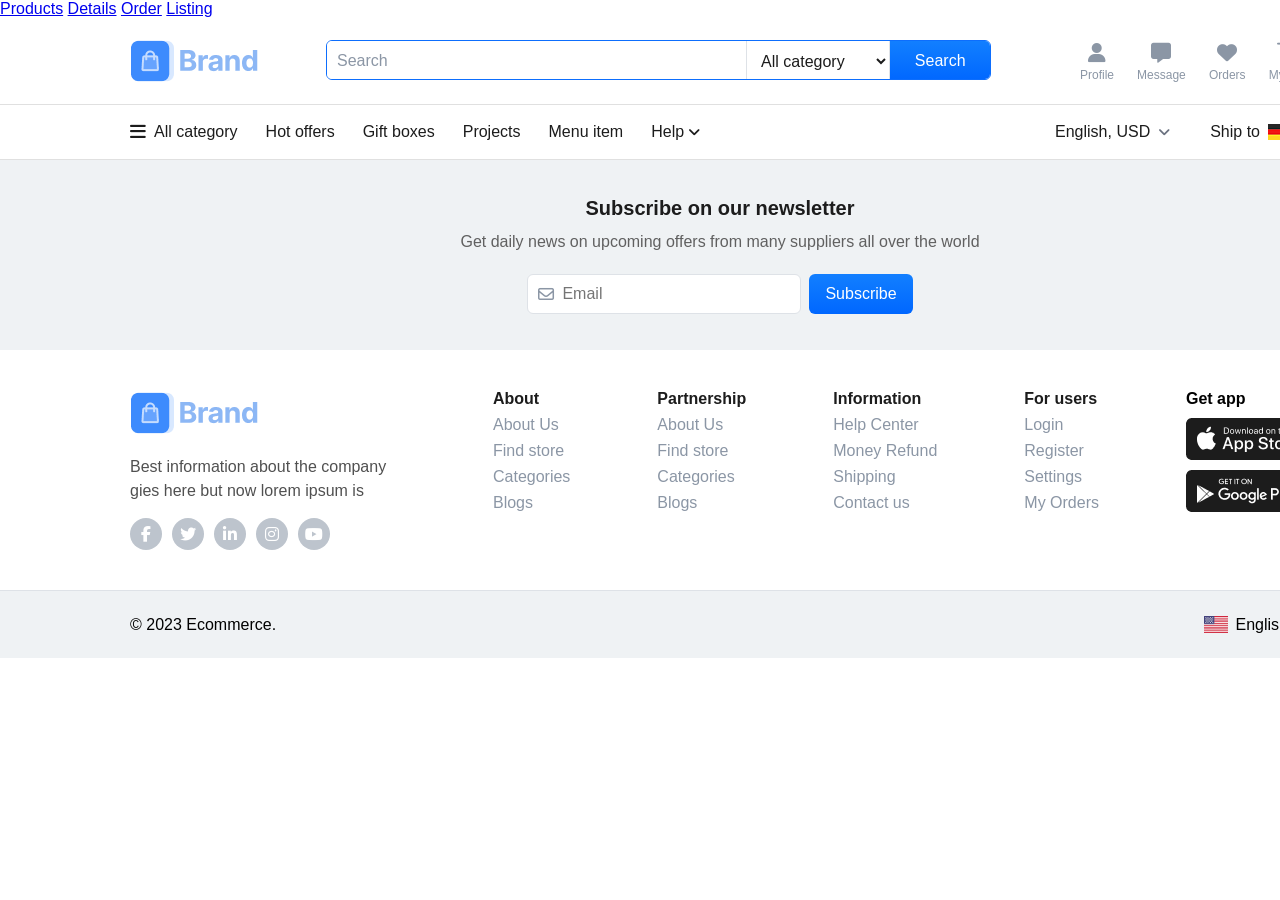
==== cart.html @ e01b4a0e "Week 1: Header and Footer" ====
<!DOCTYPE html>
<html lang="en">
<head>
    <meta charset="UTF-8">
    <meta name="viewport" content="width=device-width, initial-scale=1.0">
    <title>Alibaba Header</title>
    <link rel="stylesheet" href="./css/style.css">
    <a href="product_listing.html">Products</a>
<a href="product_detail.html">Details</a>
<a href="order_confirmation.html">Order</a>
<a href="product_listing.html">Listing</a>
    <link rel="stylesheet"
href="https://cdnjs.cloudflare.com/ajax/libs/font-awesome/6.5.1/css/all.min.css">
</head>
<body>

<header class="header">
    <div class="header-logo">
        <img src="./images/logo-colored.png"
            alt="Brand logo"
            class="brand-image">
    </div>

           
    <div class="search-form">

    <input
        type="text"
        class="search-input"
        placeholder="Search">

    <select class="category-select">
        <option>All category</option>
    </select>

    <button class="search-btn">
        Search
    </button>

</div>
<div class="actions-bar">

    <div class="action-item">
        <i class="fa-solid fa-user"></i>
        <span>Profile</span>
    </div>

    <div class="action-item">
        <i class="fa-solid fa-message"></i>
        <span>Message</span>
    </div>

    <div class="action-item">
        <i class="fa-solid fa-heart"></i>
        <span>Orders</span>
    </div>

    <div class="action-item">
        <i class="fa-solid fa-cart-shopping"></i>
        <span>My cart</span>
    </div>
    </div> 
    

</header>



<nav class="navbar">

    <div class="nav-left">

        <div class="menu-category">
            <i class="fa-solid fa-bars"></i>
            <span>All category</span>
        </div>

        <a href="#">Hot offers</a>
        <a href="#">Gift boxes</a>
        <a href="#">Projects</a>
        <a href="#">Menu item</a>

        <div class="help-dropdown">
            <span>Help</span>
            <i class="fa-solid fa-angle-down"></i>
        </div>

    </div>

    <div class="nav-right">

        <div class="language-dropdown">
            <span>English, USD</span>
            <i class="fa-solid fa-angle-down"></i>
        </div>

        <div class="ship-dropdown">
            <span>Ship to</span>

            <img
                src="./images/germany-flag.png"
                alt="Germany">

            <i class="fa-solid fa-angle-down"></i>
        </div>

    </div>

</nav>

<section class="newsletter">

    <div class="newsletter-content">

        <h2>Subscribe on our newsletter</h2>

        <p>
            Get daily news on upcoming offers from many suppliers all over the world
        </p>

        <div class="newsletter-form">

            <div class="email-box">
                <i class="fa-regular fa-envelope"></i>

                <input
                    type="email"
                    placeholder="Email">
            </div>

            <button class="subscribe-btn">
                Subscribe
            </button>

        </div>

    </div>

</section>
<footer class="footer">
    <div class="footer-content">
    <div class="footer-brand">
        <div class="brand-logo">
        <img src="./images/logo-colored.png"
            alt="Brand logo">
            </div>
            <p>Best information about the company gies here but now lorem ipsum is</p>
            <div class="social-icons">
                <i class="fa-brands fa-facebook-f"></i>
                <i class="fa-brands fa-twitter"></i>
                <i class="fa-brands fa-linkedin-in"></i>
                <i class="fa-brands fa-instagram"></i>
                <i class="fa-brands fa-youtube"></i>
            </div>
            </div>
            <div class="footer-column">
                <h4>About</h4>
            <a href="#">About Us</a>
            <a href="#">Find store</a>
            <a href="#">Categories</a>
            <a href="#">Blogs</a>
            </div>
            <div class="footer-column">
            <h4>Partnership</h4>
            <a href="#">About Us</a>
            <a href="#">Find store</a>
            <a href="#">Categories</a>
            <a href="#">Blogs</a>
        </div>
         <div class="footer-column">
            <h4>Information</h4>
            <a href="#">Help Center</a>
            <a href="#">Money Refund</a>
            <a href="#">Shipping</a>
            <a href="#">Contact us</a>
        </div>
        <div class="footer-column">
            <h4>For users</h4>
            <a href="#">Login</a>
            <a href="#">Register</a>
            <a href="#">Settings</a>
            <a href="#">My Orders</a>
        </div>
        <div class="footer-app">
            <h4>Get app</h4>
            <img src="./images/AppStore.png" alt="App Store">
            <img src="./images/GooglePlay.png" alt="Google Play">
            </div>
            </div>
            <div class="footer-bottom">
        <p>© 2023 Ecommerce.</p>
        <div class="language">
            <img src="./images/USAflag.png" alt="USA flag">
            <span>English</span>
            <i class="fa-solid fa-angle-up"></i>

        </div>

    </div>
</footer>
</body>
</html>
---- css/style.css ----
*{
    margin:0;
    padding:0;
    box-sizing:border-box;
}

body{
    font-family: Arial, sans-serif;
}

/* Header */
.header{
    width:1440px;
    height:86px;
    position:relative;
    background:#fff;
}

/* Brand Logo Container */
.header-logo{
    width:150px;
    height:46px;
    position:absolute;
    top:20px;
    left:130px;
    display:flex;
    align-items:center;
}

/* Logo Symbol */
.logo-symbol{
    width:44px;
    height:44px;
    position:relative;
    opacity:0.8;
}

/* Main Blue Rectangle */
.rectangle-main{
    width:38.26px;
    height:40.17px;
    background:#0D6EFD;
    border-radius:8px;
    position:absolute;
    top:1.91px;
    left:0.96px;

    display:flex;
    justify-content:center;
    align-items:center;
}

/* Overlay Rectangle */
.rectangle-shadow{
    width:36.35px;
    height:40.17px;
    background:rgba(13,110,253,0.2);
    border-radius:8px;
    position:absolute;
    top:1.91px;
    left:7.65px;
}

/* Bag Icon */
.bag-icon{
    width:17.45px;
    height:20.64px;
    opacity:0.7;
}

/* Brand Text */
.brand-text{
    margin-left:6px;

    width:77px;
    height:21px;

    font-size:28px;
    font-weight:600;
    color:#8CB7F5;
    line-height:21px;
}
/* Search Form */

.search-form{
    position:absolute;
    top:22px;
    left:326px;

    width:665px;
    height:40px;

    border:1px solid #0D6EFD;
    border-radius:6px;

    display:flex;
    overflow:hidden;
}

/* Left Input */

.search-input{
    width:421px;
    height:40px;

    border:none;
    outline:none;

    padding-left:10px;

    font-family:Inter,sans-serif;
    font-size:16px;
    font-weight:400;

    color:#1C1C1C;
}

.search-input::placeholder{
    color:#8B96A5;
}

/* Middle Dropdown */

.category-select{
    width:145px;
    height:40px;

    border:none;
    border-left:1px solid #DEE2E7;
    border-right:1px solid #DEE2E7;

    padding-left:10px;

    font-family:Inter,sans-serif;
    font-size:16px;
    font-weight:400;

    color:#1C1C1C;

    background:#ffffff;
    cursor:pointer;
}

/* Search Button */

.search-btn{
    width:100px;
    height:40px;

    border:none;
    cursor:pointer;

    background:linear-gradient(
        180deg,
        #127FFF 0%,
        #0067FF 100%
    );

    color:#ffffff;

    font-family:Inter,sans-serif;
    font-size:16px;
    font-weight:500;
}
.actions-bar{
    position:absolute;
    top:25px;
    left:1080px;

    width:228px;
    height:41px;

    display:flex;
    justify-content:space-between;
}

.action-item{
    display:flex;
    flex-direction:column;
    align-items:center;

    color:#8B96A5;
    cursor:pointer;
}

.action-item i{
    font-size:20px;
    margin-bottom:6px;
}

.action-item span{
    font-family:Inter,sans-serif;
    font-size:12px;
    font-weight:400;
    line-height:100%;
    color:#8B96A5;
}   
/* ==========================
        SECOND HEADER
========================== */

.navbar{
    width:1440px;
    height:56px;

    background:#FFFFFF;

    display:flex;
    justify-content:space-between;
    align-items:center;

    padding:0 130px;

    border-top:1px solid #E0E0E0;
    border-bottom:1px solid #E0E0E0;
}

/* LEFT SIDE */

.nav-left{
    width:620px;
    height:24px;

    display:flex;
    align-items:center;
    gap:28px;
}

.menu-category{
    display:flex;
    align-items:center;
    gap:8px;
}

.menu-category i{
    font-size:18px;
    color:#1C1C1C;
}

.nav-left a,
.menu-category span,
.help-dropdown span{
    text-decoration:none;

    font-family:Inter,sans-serif;
    font-size:16px;
    font-weight:500;
    line-height:22px;

    color:#1C1C1C;
}

.help-dropdown{
    display:flex;
    align-items:center;
    gap:4px;
}

.help-dropdown i{
    font-size:14px;
    color:#1C1C1C;
}

/* RIGHT SIDE */

.nav-right{
    display:flex;
    align-items:center;
    gap:40px;
}

.language-dropdown,
.ship-dropdown{
    display:flex;
    align-items:center;
    gap:8px;
}
.ship-dropdown img{
    width:22px;
    height:16px;
    object-fit:cover;
}

.language-dropdown span,
.ship-dropdown span{
    font-family:Inter,sans-serif;
    font-size:16px;
    font-weight:500;
    line-height:22px;

    color:#1C1C1C;
}

.language-dropdown i,
.ship-dropdown i{
    font-size:14px;
    color:#6B7280;
}

.ship-dropdown img{
    width:22px;
    height:16px;
    object-fit:cover;
}
/*footer*/
/* =====================
    NEWSLETTER
===================== */

.newsletter{
    width:1440px;
    height:190px;

    background:#EFF2F4;

    display:flex;
    justify-content:center;
    align-items:center;
}

.newsletter-content{
    width:617px;
    text-align:center;
}

.newsletter-content h2{
    font-size:20px;
    font-weight:600;
    color:#1C1C1C;

    margin-bottom:10px;
}

.newsletter-content p{
    font-size:16px;
    line-height:24px;
    color:#606060;

    margin-bottom:20px;
}

.newsletter-form{
    display:flex;
    justify-content:center;
    gap:8px;
}

.email-box{
    width:274px;
    height:40px;

    background:#fff;

    border:1px solid #DEE2E7;
    border-radius:6px;

    display:flex;
    align-items:center;

    padding:0 10px;
}

.email-box i{
    color:#8B96A5;
    margin-right:8px;
}

.email-box input{
    border:none;
    outline:none;

    width:100%;

    font-size:16px;
}

.subscribe-btn{
    height:40px;

    padding:0 16px;

    border:none;
    border-radius:6px;

    cursor:pointer;

    color:#fff;
    font-size:16px;

    background:linear-gradient(
        180deg,
        #127FFF 0%,
        #0067FF 100%
    );
}
.footer{
    width:1440px;
    background:#fff;
}

.footer-content{
    display:flex;
    justify-content:space-between;

    padding:40px 130px;
}

/* Brand Column */

.footer-brand{
    width:276px;
}

.footer-brand p{
    margin-top:15px;

    font-size:16px;
    line-height:24px;

    color:#505050;
}

.social-icons{
    margin-top:15px;

    display:flex;
    gap:10px;
}

.social-icons i{
    width:32px;
    height:32px;

    border-radius:50%;

    background:#BDC4CD;
    color:white;

    display:flex;
    justify-content:center;
    align-items:center;
}

/* Columns */

.footer-column{
    display:flex;
    flex-direction:column;
    gap:8px;
}

.footer-column h4{
    font-size:16px;
    font-weight:600;
    color:#1C1C1C;
}

.footer-column a{
    text-decoration:none;
    color:#8B96A5;
    font-size:16px;
}

/* App */

.footer-app{
    display:flex;
    flex-direction:column;
    gap:10px;
}

.footer-app img{
    width:124px;
}

/* Bottom */

.footer-bottom{
    height:68px;

    border-top:1px solid #DEE2E7;

    display:flex;
    justify-content:space-between;
    align-items:center;

    padding:0 130px;

    background:#EFF2F4;
}

.language{
    display:flex;
    align-items:center;
    gap:8px;
}

.language img{
    width:24px;
    height:17px;
}
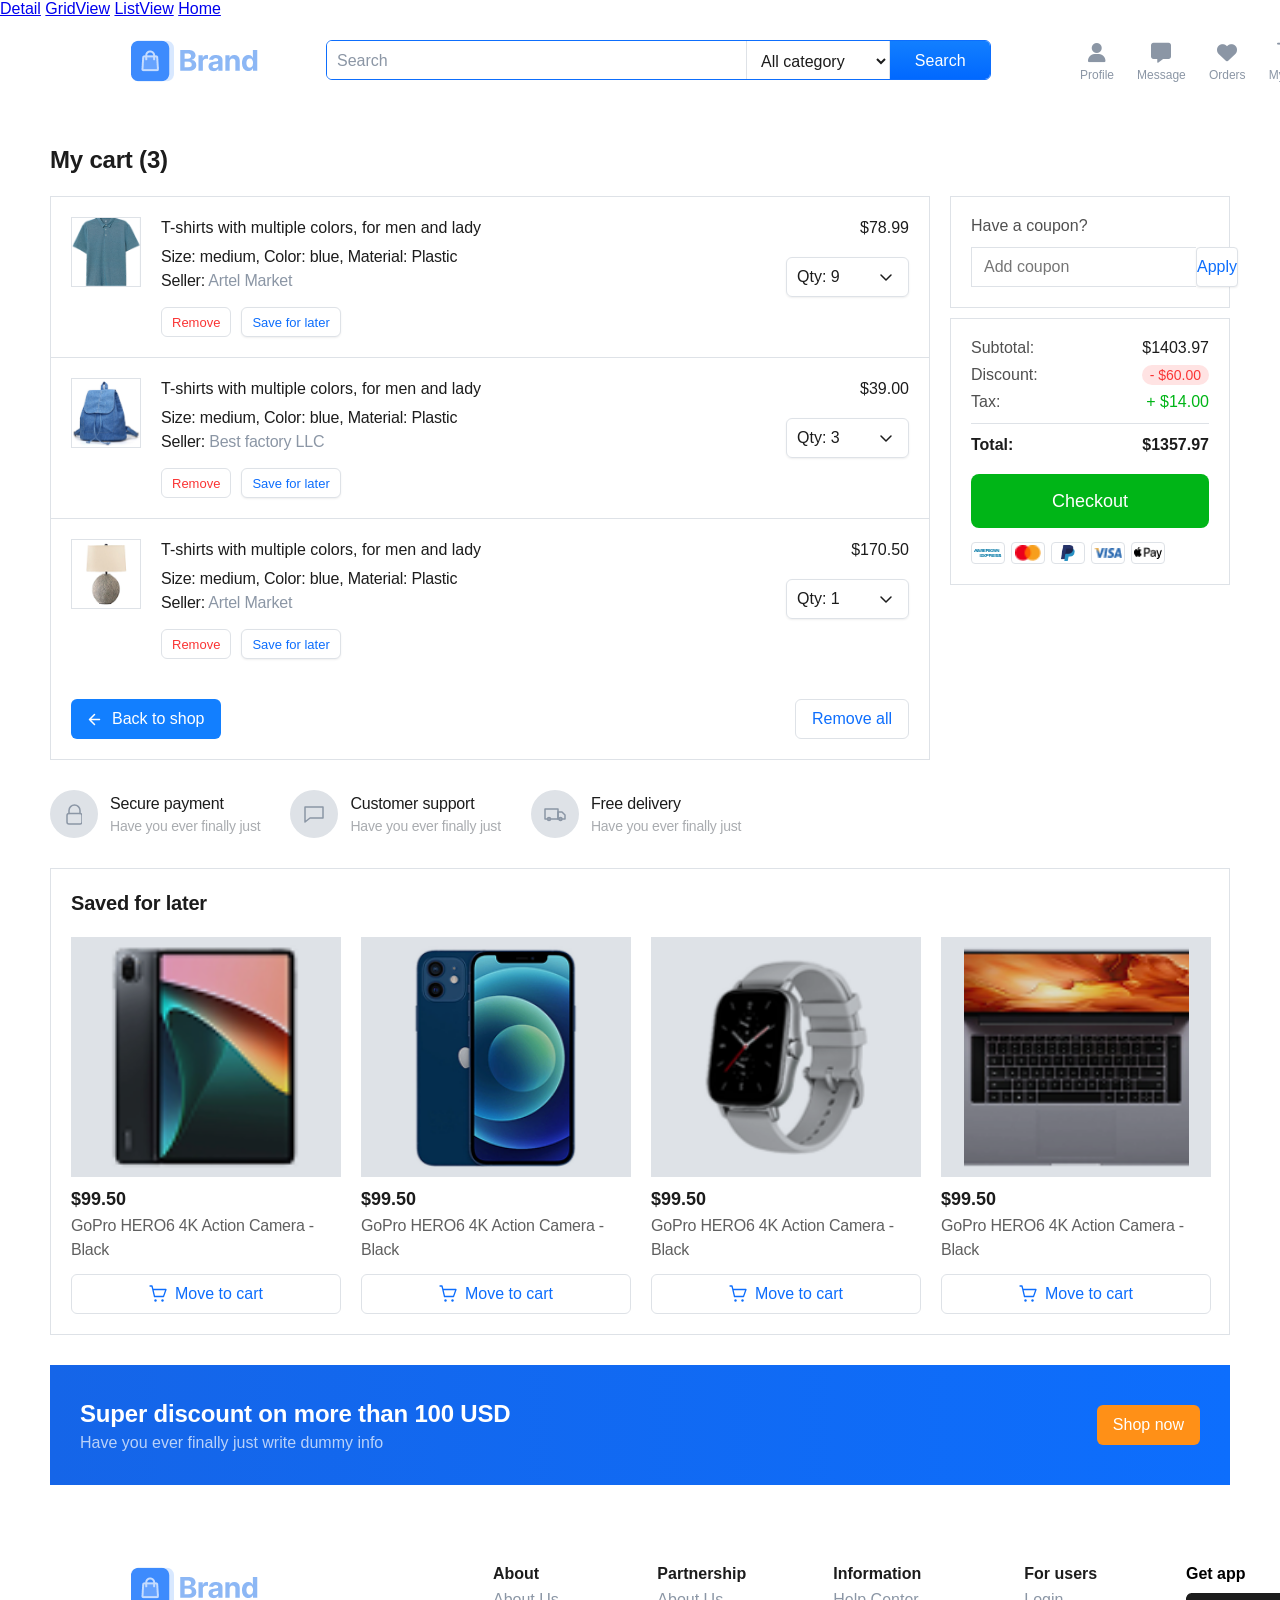
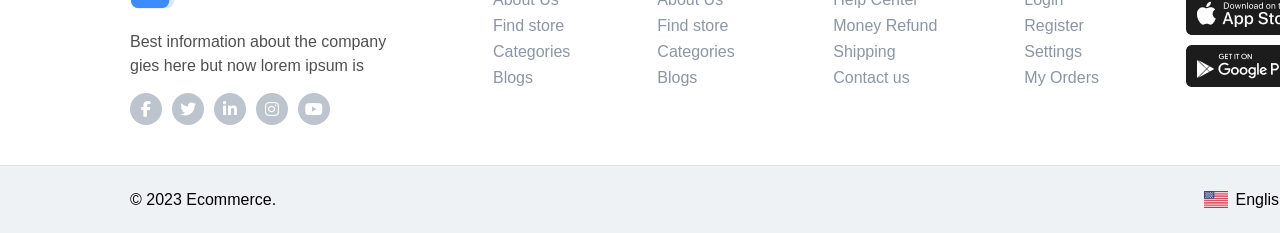
==== commit 466c843d: "Added new stuff" ====
--- a/cart.html
+++ b/cart.html
@@ -5,10 +5,10 @@
     <meta name="viewport" content="width=device-width, initial-scale=1.0">
     <title>Alibaba Header</title>
     <link rel="stylesheet" href="./css/style.css">
-    <a href="product_listing.html">Products</a>
-<a href="product_detail.html">Details</a>
-<a href="order_confirmation.html">Order</a>
-<a href="product_listing.html">Listing</a>
+    <a href="product_detail.html">Detail</a>
+<a href="product_grid_view.html">GridView</a>
+<a href="product_list_view.html">ListView</a>
+<a href="index.html">Home</a>
     <link rel="stylesheet"
 href="https://cdnjs.cloudflare.com/ajax/libs/font-awesome/6.5.1/css/all.min.css">
 </head>
@@ -65,78 +65,272 @@
 </header>
 
 
-
-<nav class="navbar">
-
-    <div class="nav-left">
-
-        <div class="menu-category">
-            <i class="fa-solid fa-bars"></i>
-            <span>All category</span>
-        </div>
-
-        <a href="#">Hot offers</a>
-        <a href="#">Gift boxes</a>
-        <a href="#">Projects</a>
-        <a href="#">Menu item</a>
-
-        <div class="help-dropdown">
-            <span>Help</span>
-            <i class="fa-solid fa-angle-down"></i>
-        </div>
-
-    </div>
-
-    <div class="nav-right">
-
-        <div class="language-dropdown">
-            <span>English, USD</span>
-            <i class="fa-solid fa-angle-down"></i>
-        </div>
-
-        <div class="ship-dropdown">
-            <span>Ship to</span>
-
-            <img
-                src="./images/germany-flag.png"
-                alt="Germany">
-
-            <i class="fa-solid fa-angle-down"></i>
-        </div>
-
-    </div>
-
-</nav>
-
-<section class="newsletter">
-
-    <div class="newsletter-content">
-
-        <h2>Subscribe on our newsletter</h2>
-
-        <p>
-            Get daily news on upcoming offers from many suppliers all over the world
-        </p>
-
-        <div class="newsletter-form">
-
-            <div class="email-box">
-                <i class="fa-regular fa-envelope"></i>
-
-                <input
-                    type="email"
-                    placeholder="Email">
-            </div>
-
-            <button class="subscribe-btn">
-                Subscribe
-            </button>
-
-        </div>
-
-    </div>
-
-</section>
+<div class="page-wrapper">
+
+    <h1 class="cart-title">My cart (3)</h1>
+
+    <div class="cart-content">
+
+      <div class="cart-box">
+
+        <div class="cart-item">
+          <div class="item-image">
+            <img src="./images/shirt.png" 
+            alt="T-shirt">
+          </div>
+          <div class="item-details">
+            <p class="item-title">T-shirts with multiple colors, for men and lady</p>
+            <p class="item-info">Size: medium, Color: blue,  Material: Plastic<br>Seller: <span>Artel Market</span></p>
+            <div class="item-actions">
+              <button class="btn-remove">Remove</button>
+              <button class="btn-save">Save for later</button>
+            </div>
+          </div>
+          <div class="item-right">
+            <p class="item-price">$78.99</p>
+            <div class="qty-box">
+              <span>Qty: 9</span>
+              <svg class="qty-arrow" width="24" height="24" viewBox="0 0 24 24" fill="none" xmlns="http://www.w3.org/2000/svg">
+                <path d="M7 10L12 15L17 10" stroke="#1C1C1C" stroke-width="1.5" stroke-linecap="round" stroke-linejoin="round"/>
+              </svg>
+            </div>
+          </div>
+        </div>
+
+        <div class="cart-item">
+          <div class="item-image">
+            <img src="./images/bagpack.png"
+             alt="Backpack">
+          </div>
+          <div class="item-details">
+            <p class="item-title">T-shirts with multiple colors, for men and lady</p>
+            <p class="item-info">Size: medium, Color: blue,  Material: Plastic<br>Seller: <span>Best factory LLC</span></p>
+            <div class="item-actions">
+              <button class="btn-remove">Remove</button>
+              <button class="btn-save">Save for later</button>
+            </div>
+          </div>
+          <div class="item-right">
+            <p class="item-price">$39.00</p>
+            <div class="qty-box">
+              <span>Qty: 3</span>
+              <svg class="qty-arrow" width="24" height="24" viewBox="0 0 24 24" fill="none" xmlns="http://www.w3.org/2000/svg">
+                <path d="M7 10L12 15L17 10" stroke="#1C1C1C" stroke-width="1.5" stroke-linecap="round" stroke-linejoin="round"/>
+              </svg>
+            </div>
+          </div>
+        </div>
+
+        <div class="cart-item no-border">
+          <div class="item-image">
+            <img src="./images/lamp.png" 
+            alt="Watch">
+          </div>
+          <div class="item-details">
+            <p class="item-title">T-shirts with multiple colors, for men and lady</p>
+            <p class="item-info">Size: medium, Color: blue,  Material: Plastic<br>Seller: <span>Artel Market</span></p>
+            <div class="item-actions">
+              <button class="btn-remove">Remove</button>
+              <button class="btn-save">Save for later</button>
+            </div>
+          </div>
+          <div class="item-right">
+            <p class="item-price">$170.50</p>
+            <div class="qty-box">
+              <span>Qty: 1</span>
+              <svg class="qty-arrow" width="24" height="24" viewBox="0 0 24 24" fill="none" xmlns="http://www.w3.org/2000/svg">
+                <path d="M7 10L12 15L17 10" stroke="#1C1C1C" stroke-width="1.5" stroke-linecap="round" stroke-linejoin="round"/>
+              </svg>
+            </div>
+          </div>
+        </div>
+
+        <div class="cart-box-footer">
+          <button class="btn-back">
+            <svg width="15" height="15" viewBox="0 0 15 15" fill="none" xmlns="http://www.w3.org/2000/svg">
+              <path d="M12.5 7.5H2.5M2.5 7.5L7.5 12.5M2.5 7.5L7.5 2.5" stroke="white" stroke-width="1.5" stroke-linecap="round" stroke-linejoin="round"/>
+            </svg>
+            Back to shop
+          </button>
+          <button class="btn-remove-all">Remove all</button>
+        </div>
+
+      </div>
+
+      <div class="cart-sidebar">
+
+        <div class="coupon-box">
+          <p class="coupon-label">Have a coupon?</p>
+          <div class="coupon-input-group">
+            <input type="text" class="coupon-input" placeholder="Add coupon">
+            <button class="btn-apply">Apply</button>
+          </div>
+        </div>
+
+        <div class="summary-box">
+          <div class="summary-row">
+            <span class="summary-label">Subtotal:</span>
+            <span class="summary-value">$1403.97</span>
+          </div>
+          <div class="summary-row">
+            <span class="summary-label">Discount:</span>
+            <span class="summary-value discount">- $60.00</span>
+          </div>
+          <div class="summary-row">
+            <span class="summary-label">Tax:</span>
+            <span class="summary-value tax">+ $14.00</span>
+          </div>
+
+          <div class="summary-divider"></div>
+
+          <div class="summary-row total-row">
+            <span class="summary-label-total">Total:</span>
+            <span class="summary-value-total">$1357.97</span>
+          </div>
+
+          <button class="btn-checkout">Checkout</button>
+
+          <div class="payment-icons">
+            <img src="./images/americanexpress.png" alt="American Express" class="pay-icon-img">
+            <img src="./images/redyellowlogo.png" alt="Mastercard" class="pay-icon-img">
+            <img src="./images/Plogo.png" alt="PayPal" class="pay-icon-img">
+            <img src="./images/visalogo.png" alt="Visa" class="pay-icon-img">
+            <img src="./images/applepay.png" alt="Apple Pay" class="pay-icon-img">
+          </div>
+        </div>
+
+      </div>
+
+    </div>
+
+    <div class="trust-badges">
+      <div class="badge">
+        <div class="badge-icon">
+          <svg width="16" height="21" viewBox="0 0 16 21" fill="none" xmlns="http://www.w3.org/2000/svg">
+            <path d="M3 9.5V6.5C3 3.46 5.46 1 8.5 1C11.54 1 14 3.46 14 6.5V9.5" stroke="#8B96A5" stroke-width="1.5" stroke-linecap="round"/>
+            <rect x="1" y="9.5" width="15" height="10.5" rx="2" stroke="#8B96A5" stroke-width="1.5"/>
+          </svg>
+        </div>
+        <div class="badge-text">
+          <p class="badge-title">Secure payment</p>
+          <p class="badge-sub">Have you ever finally just</p>
+        </div>
+      </div>
+      <div class="badge">
+        <div class="badge-icon">
+          <svg width="20" height="18" viewBox="0 0 20 18" fill="none" xmlns="http://www.w3.org/2000/svg">
+            <path d="M1 2H19V13H6L1 17V2Z" stroke="#8B96A5" stroke-width="1.5" stroke-linejoin="round"/>
+          </svg>
+        </div>
+        <div class="badge-text">
+          <p class="badge-title">Customer support</p>
+          <p class="badge-sub">Have you ever finally just</p>
+        </div>
+      </div>
+      <div class="badge">
+        <div class="badge-icon">
+          <svg width="22" height="16" viewBox="0 0 22 16" fill="none" xmlns="http://www.w3.org/2000/svg">
+            <path d="M1 3H14V13H1V3Z" stroke="#8B96A5" stroke-width="1.5" stroke-linejoin="round"/>
+            <path d="M14 6H18L21 9V13H14V6Z" stroke="#8B96A5" stroke-width="1.5" stroke-linejoin="round"/>
+            <circle cx="5" cy="13" r="1.5" stroke="#8B96A5" stroke-width="1.5"/>
+            <circle cx="16.5" cy="13" r="1.5" stroke="#8B96A5" stroke-width="1.5"/>
+          </svg>
+        </div>
+        <div class="badge-text">
+          <p class="badge-title">Free delivery</p>
+          <p class="badge-sub">Have you ever finally just</p>
+        </div>
+      </div>
+    </div>
+
+    <div class="saved-box">
+      <h2 class="saved-title">Saved for later</h2>
+      <div class="saved-grid">
+
+        <div class="saved-item">
+          <div class="saved-img">
+            <img src="./images/smartphone.png" alt="Tablet">
+          </div>
+          <p class="saved-price">$99.50</p>
+          <p class="saved-name">GoPro HERO6 4K Action Camera - Black</p>
+          <button class="btn-move">
+            <svg width="18" height="18" viewBox="0 0 18 18" fill="none" xmlns="http://www.w3.org/2000/svg">
+              <path d="M1 1H3L5.5 11.5H14.5L17 4.5H4" stroke="#0D6EFD" stroke-width="1.3" stroke-linecap="round" stroke-linejoin="round"/>
+              <circle cx="6.5" cy="15.5" r="1.2" fill="#0D6EFD"/>
+              <circle cx="13.5" cy="15.5" r="1.2" fill="#0D6EFD"/>
+            </svg>
+            Move to cart
+          </button>
+        </div>
+
+        <div class="saved-item">
+          <div class="saved-img">
+            <img src="./images/bluephone.png" alt="Phone">
+          </div>
+          <p class="saved-price">$99.50</p>
+          <p class="saved-name">GoPro HERO6 4K Action Camera - Black</p>
+          <button class="btn-move">
+            <svg width="18" height="18" viewBox="0 0 18 18" fill="none" xmlns="http://www.w3.org/2000/svg">
+              <path d="M1 1H3L5.5 11.5H14.5L17 4.5H4" stroke="#0D6EFD" stroke-width="1.3" stroke-linecap="round" stroke-linejoin="round"/>
+              <circle cx="6.5" cy="15.5" r="1.2" fill="#0D6EFD"/>
+              <circle cx="13.5" cy="15.5" r="1.2" fill="#0D6EFD"/>
+            </svg>
+            Move to cart
+          </button>
+        </div>
+
+        <div class="saved-item">
+          <div class="saved-img">
+            <img src="./images/smartwatch.png" alt="Watch">
+          </div>
+          <p class="saved-price">$99.50</p>
+          <p class="saved-name">GoPro HERO6 4K Action Camera - Black</p>
+          <button class="btn-move">
+            <svg width="18" height="18" viewBox="0 0 18 18" fill="none" xmlns="http://www.w3.org/2000/svg">
+              <path d="M1 1H3L5.5 11.5H14.5L17 4.5H4" stroke="#0D6EFD" stroke-width="1.3" stroke-linecap="round" stroke-linejoin="round"/>
+              <circle cx="6.5" cy="15.5" r="1.2" fill="#0D6EFD"/>
+              <circle cx="13.5" cy="15.5" r="1.2" fill="#0D6EFD"/>
+            </svg>
+            Move to cart
+          </button>
+        </div>
+
+        <div class="saved-item">
+          <div class="saved-img">
+            <img src="./images/laptop.png" alt="Laptop">
+          </div>
+          <p class="saved-price">$99.50</p>
+          <p class="saved-name">GoPro HERO6 4K Action Camera - Black</p>
+          <button class="btn-move">
+            <svg width="18" height="18" viewBox="0 0 18 18" fill="none" xmlns="http://www.w3.org/2000/svg">
+              <path d="M1 1H3L5.5 11.5H14.5L17 4.5H4" stroke="#0D6EFD" stroke-width="1.3" stroke-linecap="round" stroke-linejoin="round"/>
+              <circle cx="6.5" cy="15.5" r="1.2" fill="#0D6EFD"/>
+              <circle cx="13.5" cy="15.5" r="1.2" fill="#0D6EFD"/>
+            </svg>
+            Move to cart
+          </button>
+        </div>
+
+      </div>
+    </div>
+
+  
+    <div class="promo-banner">
+      <div class="promo-text">
+        <h3>Super discount on more than 100 USD</h3>
+        <p>Have you ever finally just write dummy info</p>
+      </div>
+      <button class="btn-shopnow">Shop now</button>
+    </div>
+
+  </div>
+
+
+
+
+  
+
+
 <footer class="footer">
     <div class="footer-content">
     <div class="footer-brand">
--- a/css/style.css
+++ b/css/style.css
@@ -498,4 +498,2388 @@
 .language img{
     width:24px;
     height:17px;
+}
+.section-main{
+    display:flex;
+    gap:10px;
+    width: 1180px;
+    height: 400px;
+    opacity: 1;
+     margin: 20px auto;
+}
+.menu{
+    display:flex;
+    flex-direction: column;
+    width: 250px;
+    height: 360px;
+    opacity: 1;
+
+}
+.menu-item {
+    padding: 10px 16px;
+    font-size: 16px;
+    color: #505050;
+    cursor: pointer;
+    letter-spacing: 0px;
+}
+.active{
+    background: #E5F1FF;
+    border-radius: 6px;
+    font-weight: 500;
+}
+
+.banner {
+    width: 665px;
+    height: 360px;
+    position: relative;          
+    border-radius: 8px;
+}
+.banner{
+    width: 665px;
+    height: 360px;
+    border: 1px solid #FFFFFF;
+    position: relative;
+}
+.banner-content {
+    position: absolute;
+    top: 50%;
+    left: 40px;          
+    transform: translateY(-50%);
+    z-index: 1;           
+}
+
+.banner-content h3 {
+    font-size: 28px;
+    color: #1C1C1C;
+    font-weight: 400;
+    margin: 0;
+}
+
+.banner-content h2 {
+    font-size: 32px;
+    color: #1C1C1C;
+    font-weight: 700;
+    margin: 8px 0 16px 0;
+}
+.text{
+    position:absolute;
+    width:253px;
+    height:73px;
+    background:#1C1C1C;
+}
+.banner button{
+    width:119px;
+    height:40px;
+    border-radius:6px;
+    border:none;
+    padding:0 16px;
+    cursor:pointer;
+    box-shadow:0px 1px 2px 0px #38383814;
+}
+
+
+.right-column {
+    display: flex;
+    flex-direction: column;
+    gap: 10px;
+    width: 200px;
+}
+
+
+.user-card {
+    width: 200px;
+    height: 150px;
+    background: #E3F0FF;
+    border-radius: 6px;
+    padding: 14px 10px;
+    display: flex;
+    flex-direction: column;
+    gap: 8px;
+}
+
+
+.user-info {
+    display: flex;
+    align-items: center;
+    gap: 8px;
+}
+
+.avatar {
+     width: 44px;
+    height: 44px;
+    border-radius: 50%;
+}
+
+.user-info p {
+    font-size: 16px;
+    color: #1C1C1C;
+    line-height: 1.2;
+    margin: 0;
+}
+
+
+.btn-join {
+    width: 180px;
+    height: 30px;
+    border-radius: 6px;
+    border: none;
+    background: linear-gradient(to right, #127FFF, #0067FF);
+    color: #FFFFFF;
+    font-size: 14px;
+    cursor: pointer;
+}
+
+.btn-login {
+    width: 180px;
+    height: 30px;
+    border-radius: 6px;
+    border: 1px solid #DEE2E7;
+    background: #FFFFFF;
+    color: #0067FF;
+    font-size: 14px;
+    cursor: pointer;
+}
+
+
+.orange-card {
+    width: 200px;
+    height: 95px;
+    background: #FF7012;
+    border-radius: 6px;
+    padding: 16px;
+    display: flex;
+    align-items: center;
+}
+
+.orange-card p {
+    font-size: 16px;
+    color: #FFFFFF;
+    margin: 0;
+    line-height: 1.3;
+}
+
+.teal-card {
+    width: 200px;
+    height: 95px;
+    background: #55BDC3;
+    border-radius: 6px;
+    padding: 16px;
+    display: flex;
+    align-items: center;
+}
+
+.teal-card p {
+    font-size: 16px;
+    color: #FFFFFF;
+    margin: 0;
+    line-height: 1.3;
+}
+
+
+
+.deals-section {
+    display: flex;
+    align-items: center;
+    width: 1180px;
+    height: 240px;
+    border: 1px solid #DEE2E7;
+    border-radius: 6px;
+    margin: 20px auto;
+    padding: 20px;
+    gap: 20px;
+}
+
+.deals-left {
+    display: flex;
+    flex-direction: column;
+    gap: 12px;
+    width: 198px;
+    height: 113px;
+}
+
+.deals-title {
+    font-size: 20px;
+    font-weight: 600;
+    color: #1C1C1C;
+    margin: 0;
+}
+
+.deals-subtitle {
+    font-size: 16px;
+    color: #8B96A5;
+    margin: 0;
+    font-size: 16px;
+}
+
+.timer {
+    display: flex;
+    gap: 8px;
+}
+
+.timer-box {
+    display: flex;
+    flex-direction: column;
+    align-items: center;
+    background: #606060;
+    border-radius: 4px;
+    width: 45px;
+    height: 50px;
+    padding: 6px 10px;
+}
+
+.timer-num {
+    font-size: 16px;
+    font-weight: 700;
+    color: #FFFFFF;
+    width: 19px;
+    height: 19px;
+}
+
+.timer-label {
+    font-size: 12px;
+    font-weight: 400;
+    width: 21px;
+    height: 15px;
+    color: #FFFFFF;
+}
+
+.deals-right {
+    display: flex;
+    flex: 1;
+    justify-content: space-between;
+    align-items: center;
+}
+
+.deal-card {
+    display: flex;
+    flex-direction: column;
+    align-items: center;
+    gap: 8px;
+    width: 179px;
+    height: 235px;
+
+}
+
+.deal-card img {
+    width: 140px;
+    height: 140px;
+    object-fit: contain;
+}
+
+.product-name {
+    font-size: 16px;
+    color: #1C1C1C;
+    margin: 0;
+    text-align: center;
+}
+
+.discount {
+    background: #FFE3E3;
+    color: #EB001B;
+    font-size: 14px;
+    padding: 2px 8px;
+    border-radius: 29px;
+}
+
+
+
+
+.home-outdoor-section {
+    display: flex;
+    width: 1180px;
+    height: 257px;
+    margin: 20px auto;
+    border: 1px solid #E2E2E2;
+    border-radius: 6px;
+    overflow: hidden;
+}
+
+
+.outdoor-banner {
+    width: 280px;
+    height: 257px;
+    position: relative;
+    flex-shrink: 0;
+    background-color: #FFE8BA;
+}
+
+.outdoor-img {
+    width: 100%;
+    height: 100%;
+    object-fit: cover;
+    opacity: 0.8;
+}
+
+.outdoor-content {
+    position: absolute;
+    top: 20px;
+    left: 21px;
+    display: flex;
+    flex-direction: column;
+    gap: 16px;
+}
+
+.outdoor-title {
+    font-size: 20px;
+    font-weight: 600;
+    color: #1C1C1C;
+    letter-spacing: -0.2px;
+    line-height: 26px;
+    margin: 0;
+    width: 130px;
+}
+
+.btn-source {
+    width: 123px;
+    height: 40px;
+    border-radius: 6px;
+    border: 1px solid #DEE2E7;
+    background: #FFFFFF;
+    color: #1C1C1C;
+    font-size: 16px;
+    cursor: pointer;
+    padding: 0 16px;
+}
+
+
+.outdoor-grid {
+    display: grid;
+    grid-template-columns: repeat(4, 1fr);
+    grid-template-rows: repeat(2, 1fr);
+    flex: 1;
+}
+
+.outdoor-card {
+    display: flex;
+    align-items: center;
+    justify-content: space-between;
+    padding: 16px;
+    border-left: 1px solid #E2E2E2;
+    border-bottom: 1px solid #E2E2E2;
+}
+
+
+.outdoor-card:nth-child(n+5) {
+    border-bottom: none;
+}
+
+.outdoor-card img {
+    width: 82px;
+    height: 82px;
+    object-fit: contain;
+}
+
+.outdoor-card-name {
+    font-size: 16px;
+    color: #1C1C1C;
+    margin: 0 0 8px 0;
+}
+
+.outdoor-card-price {
+    font-size: 13px;
+    color: #8B96A5;
+    margin: 0;
+    line-height: 1.4;
+}
+
+
+.gadget-section {
+    display: flex;
+    width: 1180px;
+    height: 257px;
+    margin: 20px auto;
+    border: 1px solid #E2E2E2;
+    border-radius: 6px;
+    overflow: hidden;
+}
+
+.gadget-banner {
+    width: 280px;
+    height: 257px;
+    position: relative;
+    flex-shrink: 0;
+    background-color: #FFFFFF;
+}
+
+.gadget-img {
+    width: 100%;
+    height: 100%;
+    object-fit: cover;
+    opacity: 0.8;
+}
+
+.gadget-content {
+    position: absolute;
+    top: 20px;
+    left: 21px;
+    display: flex;
+    flex-direction: column;
+    gap: 16px;
+}
+
+.gadget-title {
+    font-size: 20px;
+    font-weight: 600;
+    color: #1C1C1C;
+    letter-spacing: -0.2px;
+    line-height: 26px;
+    margin: 0;
+    width: 130px;
+}
+
+.btn-gadget {
+    width: 123px;
+    height: 40px;
+    border-radius: 6px;
+    border: 1px solid #DEE2E7;
+    background: #FFFFFF;
+    color: #1C1C1C;
+    font-size: 16px;
+    cursor: pointer;
+    padding: 0 16px;
+}
+
+.gadget-grid {
+    display: grid;
+    grid-template-columns: repeat(4, 1fr);
+    grid-template-rows: repeat(2, 1fr);
+    flex: 1;
+}
+
+.gadget-card {
+    display: flex;
+    align-items: center;
+    justify-content: space-between;
+    padding: 16px;
+    border-left: 1px solid #E2E2E2;
+    border-bottom: 1px solid #E2E2E2;
+}
+
+.gadget-card:nth-child(n+5) {
+    border-bottom: none;
+}
+
+.gadget-card img {
+    width: 82px;
+    height: 82px;
+    object-fit: contain;
+}
+
+.gadget-card-name {
+    font-size: 16px;
+    color: #1C1C1C;
+    margin: 0 0 8px 0;
+}
+
+.gadget-card-price {
+    font-size: 13px;
+    color: #8B96A5;
+    margin: 0;
+    line-height: 1.4;
+}
+
+
+
+.inquiry-section {
+    display: flex;
+    align-items: center;
+    justify-content: space-between;
+    width: 1180px;
+    height: 420px;
+    margin: 20px auto;
+    border: 1px solid #E0E0E0;
+    border-radius: 6px;
+    overflow: hidden;
+    position: relative;
+    padding: 0 40px;
+}
+
+
+.inquiry-bg {
+    position: absolute;
+    top: 0;
+    left: 0;
+    width: 100%;
+    height: 100%;
+    object-fit: cover;
+    z-index: 0;
+}
+
+.inquiry-left {
+    position: relative;
+    z-index: 1;
+    width: 440px;
+    display: flex;
+    flex-direction: column;
+    gap: 16px;
+}
+
+.inquiry-title {
+    font-size: 32px;
+    font-weight: 600;
+    color: #FFFFFF;
+    letter-spacing: -0.2px;
+    line-height: 100%;
+    margin: 0;
+    width: 440px;
+}
+
+.inquiry-desc {
+    font-size: 16px;
+    font-weight: 400;
+    color: #FFFFFF;
+    line-height: 24px;
+    letter-spacing: -0.2px;
+    margin: 0;
+    width: 390px;
+}
+
+
+.inquiry-form {
+    position: relative;
+    z-index: 1;
+    width: 491px;
+    height: 346px;
+    background: #FFFFFF;
+    border-radius: 6px;
+    padding: 22px 20px;
+    display: flex;
+    flex-direction: column;
+    gap: 12px;
+}
+
+.form-title {
+    font-size: 20px;
+    font-weight: 600;
+    color: #1C1C1C;
+    letter-spacing: -0.2px;
+    line-height: 28px;
+    margin: 0;
+}
+
+.form-input {
+    width: 440px;
+    height: 40px;
+    border: 1px solid #E0E0E0;
+    border-radius: 6px;
+    padding: 0 10px;
+    font-size: 16px;
+    color: #1C1C1C;
+    outline: none;
+}
+
+.form-textarea {
+    width: 440px;
+    height: 73px;
+    border: 1px solid #E0E0E0;
+    border-radius: 6px;
+    padding: 10px 11px;
+    font-size: 16px;
+    color: #8B96A5;
+    outline: none;
+    resize: none;
+    font-family: Inter, sans-serif;
+}
+
+.form-bottom {
+    display: flex;
+    gap: 12px;
+}
+
+.form-quantity {
+    width: 206px;
+    height: 40px;
+    border: 1px solid #E0E0E0;
+    border-radius: 6px;
+    padding: 0 10px;
+    font-size: 16px;
+    color: #1C1C1C;
+    outline: none;
+}
+
+.form-select {
+    width: 111px;
+    height: 40px;
+    border: 1px solid #E0E0E0;
+    border-radius: 6px;
+    padding: 0 10px;
+    font-size: 16px;
+    color: #1C1C1C;
+    outline: none;
+    cursor: pointer;
+    appearance: auto;
+}
+
+.btn-inquiry {
+    width: 128px;
+    height: 40px;
+    border-radius: 6px;
+    border: none;
+    background: linear-gradient(to right, #127FFF, #0067FF);
+    color: #FFFFFF;
+    font-size: 16px;
+    cursor: pointer;
+    padding: 0 16px;
+}
+
+
+
+.recommend-section {
+    width: 1180px;
+    height: 696px;
+    margin: 20px auto;
+}
+
+.recommend-title {
+    font-size: 24px;
+    font-weight: 600;
+    color: #1C1C1C;
+    margin: 0 0 16px 0;
+}
+
+.recommend-grid {
+    display: grid;
+    grid-template-columns: repeat(5, 220px);
+    grid-template-rows: repeat(2, 310px);
+    gap: 16px;
+}
+
+
+.recommend-card {
+    width: 220px;
+    height: 310px;
+    border: 1px solid #E0E0E0;
+    border-radius: 6px;
+    padding: 10px;
+    box-sizing: border-box;
+    display: flex;
+    flex-direction: column;
+}
+
+.recommend-card img {
+    width: 200px;
+    height: 200px;
+    object-fit: contain;
+    background: #FFFFFF;
+}
+
+.recommend-price {
+    font-size: 16px;
+    font-weight: 500;
+    color: #1C1C1C;
+    margin: 8px 0 4px 6px;
+    line-height: 22px;
+}
+
+.recommend-desc {
+    font-size: 16px;
+    font-weight: 400;
+    color: #8B96A5;
+    margin: 0 0 0 6px;
+    line-height: 24px;
+    letter-spacing: -0.2px;
+    width: 186px;
+    height: 53px;
+}
+
+
+
+
+.service-section {
+    width: 1180px;
+    height: 256px;
+    margin: 20px auto;
+}
+
+.service-title {
+    width: 210px;
+    height: 32px;
+    font-size: 24px;
+    font-weight: 600;
+    color: #1C1C1C;
+    margin: 0 0 16px 0;
+}
+
+.service-grid {
+    display: grid;
+    grid-template-columns: repeat(4, 280px);
+    gap: 20px;
+}
+
+
+.service-card {
+    width: 280px;
+    height: 200px;
+    border: 1px solid #E0E0E0;
+    border-radius: 6px;
+    background: #FFFFFF;
+    overflow: hidden;
+    display: flex;
+    flex-direction: column;
+}
+
+.service-img-wrap {
+    width: 280px;
+    height: 120px;
+    position: relative;
+}
+
+.service-img {
+    width: 280px;
+    height: 120px;
+    object-fit: cover;
+}
+
+
+.service-icon {
+    position: absolute;
+    bottom: -20px;      
+    right: 16px;
+    width: 55px;
+    height: 55px;
+    border-radius: 50%;
+    background: #FFFFFF;
+    border: 2px solid #D1E7FF;
+    display: flex;
+    align-items: center;
+    justify-content: center;
+    z-index: 1;
+}
+
+.service-icon img {
+    width: 24px;
+    height: 24px;
+}
+
+
+.service-name {
+    font-size: 16px;
+    font-weight: 500;
+    color: #1C1C1C;
+    margin: 28px 16px 0 16px; 
+    line-height: 22px;
+}
+.service-card-text {
+    width: 175px;
+    height: 44px;
+    font-size: 16px;
+    font-weight: 500;
+    line-height: 22px;
+    letter-spacing: 0px;
+    color: #1C1C1C;
+    margin: 8px 0 0 16px;
+}
+
+
+
+
+
+.country-section {
+    width: 1177px;
+    height: 138px;
+    margin: 20px auto;
+}
+
+.country-title {
+    font-size: 24px;
+    font-weight: 600;
+    color: #1C1C1C;
+    line-height: 32px;
+    letter-spacing: -0.2px;
+    margin: 0 0 24px 0;
+}
+
+/* 5 columns, 2 rows */
+.country-grid {
+    display: grid;
+    grid-template-columns: repeat(5, 221px);
+    grid-template-rows: repeat(2, 36px);
+    gap: 10px 0;
+}
+
+/* Single country item */
+.country-item {
+    display: flex;
+    align-items: flex-start;
+    gap: 11px;
+    width: 221px;
+    height: 36px;
+}
+
+.country-item img {
+    width: 28px;
+    height: 20px;
+    margin-top: 2px;
+    object-fit: contain;
+}
+
+.country-info {
+    display: flex;
+    flex-direction: column;
+    gap: 2px;
+}
+
+.country-name {
+    font-size: 16px;
+    font-weight: 400;
+    color: #1C1C1C;
+    line-height: 24px;
+    letter-spacing: -0.2px;
+    margin: 0;
+}
+
+.country-url {
+    font-size: 13px;
+    font-weight: 400;
+    color: #8B96A5;
+    line-height: 100%;
+    margin: 0;
+}
+
+
+
+
+.breadcrumb-container {
+  width: 1440px;
+  height: 64px;
+  background: #f7f7f7; 
+  display: flex;
+  align-items: center;
+  padding-left: 133px;
+  font-family: 'Inter', sans-serif;
+}
+
+
+.breadcrumb a:nth-of-type(2) { margin-left: 6px; }   
+.breadcrumb a:nth-of-type(3) { margin-left: 9px; }   
+.breadcrumb a:nth-of-type(4) { margin-left: 12px; }  
+
+
+.breadcrumb {
+  display: flex;
+  align-items: center;
+}
+
+.breadcrumb a {
+  text-decoration: none;
+  color: #8B96A5;
+  font-size: 16px;
+  font-weight: 400;
+  line-height: 24px;
+  letter-spacing: -0.2px;
+}
+
+.separator {
+  display: flex;
+  align-items: center;
+  justify-content: center;
+  width: 20px;
+  height: 20px;
+}
+
+
+
+
+.listing-wrapper{
+    display:flex;
+    align-items:flex-start;
+    gap:30px;
+    width:1180px;
+    margin:20px auto;
+}
+
+.content-area{
+    width:930px;
+    display:flex;
+    flex-direction:column;
+}
+
+
+.product-sidebar{
+    width:230px;
+    display:flex;
+    flex-direction:column;
+}
+
+.filter-block{
+    padding-bottom:16px;
+    margin-bottom:16px;
+    border-bottom:1px solid #DEE2E7;
+}
+
+.filter-block-last{
+    border-bottom:none;
+}
+
+.filter-heading{
+    display:flex;
+    justify-content:space-between;
+    align-items:center;
+    margin-bottom:16px;
+    cursor:pointer;
+}
+
+.filter-heading h3{
+    font-family:Inter, sans-serif;
+    font-size:16px;
+    font-weight:600;
+    line-height:100%;
+    color:#1C1C1C;
+}
+
+.filter-heading i{
+    font-size:14px;
+    color:#8B96A5;
+}
+
+.category-list{
+    list-style:none;
+}
+
+.category-list li a{
+    display:block;
+    height:36px;
+    line-height:36px;
+    font-family:Inter, sans-serif;
+    font-size:16px;
+    font-weight:400;
+    color:#505050;
+    text-decoration:none;
+}
+
+.see-all{
+    display:inline-block;
+    margin-top:4px;
+    font-family:Inter, sans-serif;
+    font-size:16px;
+    font-weight:400;
+    color:#0D6EFD;
+    text-decoration:none;
+}
+
+.checkbox-list{
+    display:flex;
+    flex-direction:column;
+}
+
+.checkbox-item{
+    display:flex;
+    align-items:center;
+    gap:10px;
+    height:36px;
+}
+
+.checkbox-item input[type="checkbox"]{
+    width:20px;
+    height:20px;
+    accent-color:#0D6EFD;
+    cursor:pointer;
+}
+
+.checkbox-item label{
+    font-family:Inter, sans-serif;
+    font-size:16px;
+    font-weight:400;
+    color:#505050;
+    cursor:pointer;
+}
+
+.filter-accordion-row{
+    display:flex;
+    justify-content:space-between;
+    align-items:center;
+    height:48px;
+    border-top:1px solid #DEE2E7;
+    cursor:pointer;
+}
+
+.filter-accordion-row span{
+    font-family:Inter, sans-serif;
+    font-size:16px;
+    font-weight:600;
+    color:#1C1C1C;
+}
+
+.filter-accordion-row i{
+    font-size:14px;
+    color:#8B96A5;
+}
+
+
+
+
+.view-btn{
+    width:38px;
+    height:40px;
+    border:none;
+    background:#fff;
+    cursor:pointer;
+    display:flex;
+    align-items:center;
+    justify-content:center;
+    color:#8B96A5;
+    font-size:16px;
+}
+
+.view-btn:first-child{
+    border-right:1px solid #DEE2E7;
+}
+
+.view-btn.active{
+    background:#E5F1FF;
+    color:#1C1C1C;
+}
+.content-top{
+    width:100%;
+    height:62px;
+    display:flex;
+    align-items:center;
+    justify-content:space-between;
+}
+
+.item-count{
+    font-family:Inter, sans-serif;
+    font-size:16px;
+    font-weight:400;
+    color:#1C1C1C;
+}
+
+.item-count span{
+    font-weight:600;
+}
+
+.content-top-right{
+    display:flex;
+    align-items:center;
+    gap:10px;
+}
+
+.verified-only{
+    display:flex;
+    align-items:center;
+    gap:8px;
+    padding:6px 16px;
+    cursor:pointer;
+}
+
+.verified-only input[type="checkbox"]{
+    width:20px;
+    height:20px;
+    accent-color:#0D6EFD;
+    cursor:pointer;
+}
+
+.verified-only label{
+    font-family:Inter, sans-serif;
+    font-size:16px;
+    font-weight:400;
+    color:#1C1C1C;
+    cursor:pointer;
+}
+
+.featured-select{
+    width:172px;
+    height:40px;
+    display:flex;
+    align-items:center;
+    justify-content:space-between;
+    padding:0 10px;
+    border:1px solid #DEE2E7;
+    border-radius:6px;
+    cursor:pointer;
+}
+
+.featured-select span{
+    font-family:Inter, sans-serif;
+    font-size:16px;
+    font-weight:400;
+    color:#1C1C1C;
+}
+
+.featured-select i{
+    font-size:14px;
+    color:#8B96A5;
+}
+
+.view-toggle{
+    display:flex;
+    width:76px;
+    height:40px;
+    border:1px solid #DEE2E7;
+    border-radius:6px;
+    overflow:hidden;
+}
+
+
+.filter-tags-row{
+    display:flex;
+    align-items:center;
+    flex-wrap:wrap;
+    gap:8px;
+    margin:10px 0;
+}
+
+.filter-tag{
+    display:flex;
+    align-items:center;
+    gap:9px;
+
+    height:32px;
+
+    padding:6px 6px 6px 10px;
+
+    background:#FFFFFF;
+    border:1px solid #0D6EFD;
+    border-radius:5px;
+}
+
+.filter-tag span{
+    font-family:Inter, sans-serif;
+    font-size:16px;
+    font-weight:400;
+    line-height:100%;
+    color:#1C1C1C;
+    white-space:nowrap;
+}
+
+.filter-tag i{
+    width:20px;
+    height:20px;
+    display:flex;
+    align-items:center;
+    justify-content:center;
+    font-size:14px;
+    color:#8B96A5;
+    cursor:pointer;
+}
+
+.clear-all-filter{
+    font-family:Inter, sans-serif;
+    font-size:16px;
+    font-weight:400;
+    line-height:100%;
+    color:#0D6EFD;
+    text-decoration:none;
+    margin-left:8px;
+    white-space:nowrap;
+}
+
+
+.product-grid{
+    display:grid;
+    grid-template-columns:repeat(3, 1fr);
+    gap:20px;
+    margin:20px 0;
+}
+
+.product-card {
+  display: flex;
+  flex-direction: column;
+  align-items: stretch;
+  padding: 16px;
+  border: 1px solid #DEE2E7;
+  border-radius: 6px;
+  background: #fff;
+  position: relative;
+  width: 100%;
+}
+
+.product-image-wrap{
+    width:230px;
+    height:230px;
+    margin:0 auto 12px auto;
+}
+
+.product-image-wrap img{
+    width:100%;
+    height:100%;
+    object-fit:contain;
+}
+
+.price-row{
+    display:flex;
+    align-items:center;
+    justify-content:space-between;
+    margin-bottom:8px;
+}
+
+.price-group{
+    display:flex;
+    align-items:center;
+    gap:8px;
+}
+
+.current-price{
+    font-family:Inter, sans-serif;
+    font-size:18px;
+    font-weight:600;
+    color:#1C1C1C;
+}
+
+.old-price{
+    font-family:Inter, sans-serif;
+    font-size:16px;
+    font-weight:400;
+    color:#8B96A5;
+    text-decoration:line-through;
+}
+
+.favorite-btn{
+    width:40px;
+    height:40px;
+    border:1px solid #DEE2E7;
+    border-radius:6px;
+    background:#FFFFFF;
+    display:flex;
+    align-items:center;
+    justify-content:center;
+    cursor:pointer;
+    box-shadow:0px 1px 2px rgba(56,56,56,0.08);
+    color:#0D6EFD;
+    font-size:16px;
+}
+
+.rating-row{
+    display:flex;
+    align-items:center;
+    gap:4px;
+    margin-bottom:8px;
+}
+
+.rating-row i{
+    color:#FF9017;
+    font-size:14px;
+}
+
+.rating-row i.empty{
+    color:#DEE2E7;
+}
+
+.rating-score{
+    font-family:Inter, sans-serif;
+    font-size:16px;
+    font-weight:400;
+    color:#FF9017;
+    margin-left:4px;
+}
+
+.product-name{
+    font-family:Inter, sans-serif;
+    font-size:16px;
+    font-weight:400;
+    line-height:24px;
+    letter-spacing:-0.2px;
+    color:#606060;
+    margin:0;
+}
+
+.pagination-row{
+    display:flex;
+    justify-content:flex-end;
+    align-items:center;
+    gap:15px;
+}
+
+.show-select{
+    width:125px;
+    height:40px;
+    display:flex;
+    align-items:center;
+    justify-content:space-between;
+    padding:0 10px;
+    background:#FFFFFF;
+    border:1px solid #DEE2E7;
+    border-radius:6px;
+    cursor:pointer;
+}
+
+.show-select span{
+    font-family:Inter, sans-serif;
+    font-size:16px;
+    font-weight:400;
+    color:#1C1C1C;
+}
+
+.show-select i{
+    font-size:14px;
+    color:#8B96A5;
+}
+
+.pagination{
+    display:flex;
+}
+
+.page-btn{
+    width:44px;
+    height:40px;
+    display:flex;
+    align-items:center;
+    justify-content:center;
+    background:#FFFFFF;
+    border:1px solid #DEE2E7;
+    border-right:none;
+    font-family:Inter, sans-serif;
+    font-size:16px;
+    font-weight:400;
+    color:#1C1C1C;
+    cursor:pointer;
+}
+
+.pagination .page-btn:last-child{
+    border-right:1px solid #DEE2E7;
+}
+
+.pagination .page-btn:first-child{
+    border-radius:6px 0 0 6px;
+}
+
+.pagination .page-btn:last-child{
+    border-radius:0 6px 6px 0;
+}
+
+.page-btn.active{
+    background:#EFF2F4;
+}
+
+.page-btn i{
+    font-size:12px;
+    color:#8B96A5;
+}
+
+
+
+
+
+
+
+
+
+
+
+
+
+
+.page-wrapper {
+  display: flex;
+  gap: 20px;
+  max-width: 1310px;
+  margin: 0 auto;
+  padding: 20px;
+  align-items: flex-start;
+}
+.sidebar {
+  width: 240px;
+  min-width: 240px;
+  background: #fff;
+  border: 1px solid #DEE2E7;
+  border-radius: 6px;
+  overflow: hidden;
+}
+
+.filter-section {
+  border-top: 1px solid #DEE2E7;
+}
+
+.filter-section:first-child {
+  border-top: none;
+}
+
+.section-heading {
+  display: flex;
+  justify-content: space-between;
+  align-items: center;
+  padding: 14px 16px;
+  cursor: pointer;
+}
+
+.section-heading h6 {
+  font-size: 16px;
+  font-weight: 600;
+  color: #1C1C1C;
+  line-height: 100%;
+}
+
+.arrow {
+  font-size: 14px;
+  color: #1C1C1C;
+}
+
+.section-body {
+  padding: 0 16px 14px;
+}
+
+.category-list {
+  list-style: none;
+}
+
+.category-list li a {
+  display: block;
+  font-size: 16px;
+  font-weight: 400;
+  color: #505050;
+  text-decoration: none;
+  line-height: 100%;
+  padding: 9px 0;
+}
+
+.category-list li a:hover {
+  color: #0D6EFD;
+}
+
+.see-all {
+  font-size: 16px;
+  font-weight: 400;
+  color: #0D6EFD;
+  text-decoration: none;
+  display: inline-block;
+  padding: 9px 0;
+  line-height: 100%;
+}
+
+
+.check-list {
+  list-style: none;
+}
+
+.check-list li {
+  padding: 3px 0;
+}
+
+.check-item {
+  display: flex;
+  align-items: center;
+  gap: 10px;
+  cursor: pointer;
+  padding: 6px 0;
+}
+
+.check-item input[type="checkbox"],
+.check-item input[type="radio"] {
+  width: 16px;
+  height: 16px;
+  accent-color: #0D6EFD;
+  cursor: pointer;
+  flex-shrink: 0;
+}
+
+.check-item span {
+  font-size: 16px;
+  font-weight: 400;
+  color: #505050;
+  line-height: 100%;
+}
+
+
+.price-range-wrap {
+  padding: 0 16px 16px;
+}
+
+.range-slider-container {
+  position: relative;
+  height: 20px;
+  margin-bottom: 16px;
+}
+
+.range-track {
+  position: absolute;
+  top: 8px;
+  left: 0;
+  width: 100%;
+  height: 4px;
+  background: #AFD0FF;
+  border-radius: 2px;
+}
+
+.range-active {
+  position: absolute;
+  top: 8px;
+  left: 25%;
+  width: 50%;
+  height: 4px;
+  background: #0D6EFD;
+  border-radius: 2px;
+}
+
+input[type="range"] {
+  -webkit-appearance: none;
+  appearance: none;
+  position: absolute;
+  top: 0;
+  width: 100%;
+  height: 20px;
+  background: transparent;
+  pointer-events: none;
+}
+
+input[type="range"]::-webkit-slider-thumb {
+  -webkit-appearance: none;
+  width: 20px;
+  height: 20px;
+  border-radius: 50%;
+  background: #fff;
+  border: 1px solid #AFD0FF;
+  box-shadow: 0px 2px 4px rgba(16, 0, 0, 0.10);
+  cursor: pointer;
+  pointer-events: all;
+}
+
+.price-inputs {
+  display: flex;
+  gap: 8px;
+  margin-bottom: 12px;
+}
+
+.price-input-group {
+  flex: 1;
+}
+
+.price-input-group label {
+  font-size: 12px;
+  font-weight: 400;
+  color: #505050;
+  display: block;
+  margin-bottom: 4px;
+}
+
+.price-input-group input {
+  width: 100%;
+  height: 40px;
+  border: 1px solid #DEE2E7;
+  border-radius: 4px;
+  padding: 0 10px;
+  font-size: 16px;
+  font-family: 'Inter', sans-serif;
+  color: #BDC4CD;
+  outline: none;
+}
+
+.price-input-group input:focus {
+  border-color: #0D6EFD;
+}
+
+.btn-apply {
+  width: 100%;
+  height: 40px;
+  background: #fff;
+  border: 1px solid #DEE2E7;
+  border-radius: 4px;
+  font-size: 16px;
+  font-weight: 500;
+  font-family: 'Inter', sans-serif;
+  color: #0D6EFD;
+  cursor: pointer;
+  box-shadow: 0px 1px 2px rgba(56, 56, 56, 0.08);
+}
+
+.btn-apply:hover {
+  background: #f0f7ff;
+}
+
+
+.rating-section-body {
+  padding-left: 0;
+  padding-right: 0;
+}
+
+.rating-row {
+  display: flex;
+  align-items: center;
+  gap: 10px;
+  padding: 6px 16px;
+  cursor: pointer;
+  width: 100%;
+}
+
+.rating-row input[type="checkbox"] {
+  width: 16px;
+  height: 16px;
+  accent-color: #0D6EFD;
+  flex-shrink: 0;
+}
+
+.stars {
+  display: flex;
+  gap: 2px;
+}
+
+.star {
+  color: #FF9017;
+  font-size: 16px;
+}
+
+.star.empty {
+  color: #DEE2E7;
+}
+
+
+.main-content {
+  flex: 1;
+  min-width: 0;
+}
+
+
+.content-top {
+  width: 100%;
+  height: 62px;
+  background: #fff;
+  border: 1px solid #DEE2E7;
+  border-radius: 6px;
+  display: flex;
+  align-items: center;
+  padding: 0 16px;
+  gap: 12px;
+  margin-bottom: 16px;
+}
+
+.result-count {
+  font-size: 16px;
+  font-weight: 400;
+  color: #1C1C1C;
+  flex: 1;
+  line-height: 100%;
+}
+
+.result-count strong {
+  font-weight: 600;
+}
+
+.verified-check {
+  display: flex;
+  align-items: center;
+  gap: 8px;
+  padding: 6px 16px;
+  cursor: pointer;
+  height: 36px;
+  white-space: nowrap;
+}
+
+.verified-check input[type="checkbox"] {
+  width: 16px;
+  height: 16px;
+  accent-color: #0D6EFD;
+}
+
+.verified-check span {
+  font-size: 16px;
+  font-weight: 400;
+  color: #505050;
+}
+
+.featured-select {
+  height: 40px;
+  width: 172px;
+  border: 1px solid #DEE2E7;
+  border-radius: 4px;
+  padding: 0 12px;
+  font-size: 16px;
+  font-family: 'Inter', sans-serif;
+  color: #1C1C1C;
+  background: #fff;
+  cursor: pointer;
+  outline: none;
+}
+
+.view-toggle {
+  display: flex;
+  width: 76px;
+  height: 40px;
+  border: 1px solid #DEE2E7;
+  border-radius: 6px;
+  overflow: hidden;
+}
+
+.view-btn {
+  flex: 1;
+  display: flex;
+  align-items: center;
+  justify-content: center;
+  cursor: pointer;
+  background: #fff;
+  border: none;
+  outline: none;
+  color: #1C1C1C;
+}
+
+.view-btn.active {
+  background: #F5F5F5;
+}
+
+
+.product-list {
+  border: 1px solid #DEE2E7;
+  border-radius: 6px;
+  background: #fff;
+  overflow: hidden;
+}
+
+.product-card {
+  display: flex;
+  flex-direction: column;
+  align-items: stretch;
+  padding: 16px;
+  border: 1px solid #DEE2E7;
+  border-radius: 6px;
+  background: #fff;
+  position: relative;
+  width: 100%;
+}
+
+.product-card:last-child {
+  border-bottom: none;
+}
+
+.product-img {
+  width: 210px;
+  min-width: 210px;
+  max-width: 210px;
+  height: 210px;
+  flex-shrink: 0;
+}
+
+.product-img img {
+  width: 100%;
+  height: 100%;
+  object-fit: contain;
+}
+
+.product-info {
+  flex: 1;
+  min-width: 0;
+  padding-top: 7px;
+}
+
+.product-title {
+  font-size: 16px;
+  font-weight: 500;
+  color: #1C1C1C;
+  line-height: 22px;
+  letter-spacing: 0px;
+  margin-bottom: 14px;
+}
+
+.price-row {
+  display: flex;
+  align-items: center;
+  gap: 8px;
+  margin-bottom: 8px;
+  justify-content: flex-start;
+}
+
+.price-original {
+  font-size: 16px;
+  font-weight: 600;
+  color: #8B96A5;
+  text-decoration: line-through;
+  margin-left: 4px;
+}
+
+.price-current {
+  font-size: 20px;
+  font-weight: 600;
+  color: #1C1C1C;
+  line-height: 28px;
+  letter-spacing: -0.2px;
+}
+
+.price-original {
+  font-size: 16px;
+  font-weight: 600;
+  color: #8B96A5;
+  text-decoration: line-through;
+  line-height: 100%;
+}
+
+.meta-row {
+  display: flex;
+  align-items: center;
+  gap: 8px;
+  margin-bottom: 12px;
+}
+
+.rating-stars {
+  display: flex;
+  gap: 1px;
+  align-items: center;
+}
+
+.rating-stars span {
+  color: #FF9017;
+  font-size: 12px;
+}
+
+.rating-stars span.empty {
+  color: #DEE2E7;
+}
+
+.rating-score {
+  font-size: 16px;
+  font-weight: 400;
+  color: #8B96A5;
+}
+
+.dot-sep {
+  width: 6px;
+  height: 6px;
+  background: #DEE2E7;
+  border-radius: 50%;
+  flex-shrink: 0;
+}
+
+.orders-count {
+  font-size: 16px;
+  font-weight: 400;
+  color: #8B96A5;
+  line-height: 100%;
+}
+
+.free-shipping {
+  font-size: 16px;
+  font-weight: 400;
+  color: #00B517;
+  line-height: 100%;
+}
+
+.product-desc {
+  font-size: 16px;
+  font-weight: 400;
+  color: #505050;
+  line-height: 24px;
+  letter-spacing: -0.2px;
+  margin-bottom: 12px;
+  max-width: 607px;
+}
+
+.view-details {
+  font-size: 16px;
+  font-weight: 500;
+  color: #0D6EFD;
+  text-decoration: none;
+  line-height: 100%;
+}
+
+.view-details:hover {
+  text-decoration: underline;
+}
+
+.wishlist-btn {
+  position: absolute;
+  top: 16px;
+  right: 16px;
+  width: 32px;
+  height: 32px;
+  border-radius: 50%;
+  border: 1px solid #DEE2E7;
+  background: #fff;
+  display: flex;
+  align-items: center;
+  justify-content: center;
+  cursor: pointer;
+  font-size: 18px;
+  color: #0D6EFD;
+}
+
+.wishlist-btn:hover {
+  background: #f0f7ff;
+}
+
+
+
+
+
+
+
+
+
+
+.page-wrapper {
+  width: 1180px;
+  margin: 0 auto;
+  padding: 40px 0;
+  display: block;
+}
+
+.page-wrapper > .cart-title,
+.page-wrapper > .cart-content,
+.page-wrapper > .trust-badges,
+.page-wrapper > .saved-box,
+.page-wrapper > .promo-banner {
+  width: 100%;
+  display: block;
+  float: none;
+  position: static;
+}
+
+.cart-title {
+  font-size: 24px;
+  font-weight: 600;
+  line-height: 32px;
+  letter-spacing: -0.2px;
+  color: #1C1C1C;
+  margin-bottom: 20px;
+}
+
+
+.cart-content {
+  display: flex !important;
+  flex-direction: row;
+  width: 100%;
+  gap: 20px;
+  align-items: flex-start;
+}
+
+.cart-box {
+  width: 880px;
+  flex-shrink: 0;
+  border: 1px solid #DEE2E7;
+  background: #FFFFFF;
+  display: block;
+}
+
+.cart-item {
+  display: flex;
+  align-items: flex-start;
+  padding: 20px;
+  border-bottom: 1px solid #DEE2E7;
+  position: relative;
+}
+
+.cart-item.no-border {
+  border-bottom: none;
+}
+
+.item-image {
+  width: 70px;
+  height: 70px;
+  border: 1px solid #DEE2E7;
+  flex-shrink: 0;
+}
+
+.item-image img {
+  width: 100%;
+  height: 100%;
+  object-fit: cover;
+  mix-blend-mode: multiply;
+}
+
+.item-details {
+  margin-left: 20px;
+  flex: 1;
+}
+
+.item-title {
+  font-size: 16px;
+  font-weight: 500;
+  line-height: 22px;
+  color: #1C1C1C;
+  margin-bottom: 6px;
+}
+
+.item-info {
+  font-size: 16px;
+  font-weight: 400;
+  line-height: 24px;
+  letter-spacing: -0.2px;
+  color: #1C1C1C;
+  margin-bottom: 14px;
+}
+
+.item-info span {
+  color: #8B96A5;
+}
+
+.item-actions {
+  display: flex;
+  gap: 10px;
+}
+
+.btn-remove {
+  height: 30px;
+  padding: 0 10px;
+  border: 1px solid #DEE2E7;
+  background: #FFFFFF;
+  border-radius: 6px;
+  color: #FA3434;
+  font-size: 13px;
+  font-weight: 500;
+  font-family: 'Inter', sans-serif;
+  cursor: pointer;
+}
+
+.btn-save {
+  height: 30px;
+  padding: 0 10px;
+  border: 1px solid #DEE2E7;
+  background: #FFFFFF;
+  border-radius: 6px;
+  color: #0D6EFD;
+  font-size: 13px;
+  font-weight: 500;
+  font-family: 'Inter', sans-serif;
+  cursor: pointer;
+  box-shadow: 0 1px 2px rgba(56, 56, 56, 0.08);
+}
+
+.item-right {
+  text-align: right;
+  margin-left: 20px;
+  flex-shrink: 0;
+}
+
+.item-price {
+  font-size: 16px;
+  font-weight: 500;
+  line-height: 22px;
+  color: #1C1C1C;
+  margin-bottom: 18px;
+}
+
+.qty-box {
+  width: 123px;
+  height: 40px;
+  border: 1px solid #DEE2E7;
+  border-radius: 6px;
+  display: flex;
+  align-items: center;
+  justify-content: space-between;
+  padding: 0 10px;
+  box-shadow: 0 1px 2px rgba(56, 56, 56, 0.08);
+  font-size: 16px;
+  font-weight: 400;
+  color: #1C1C1C;
+}
+
+.qty-arrow {
+  width: 24px;
+  height: 24px;
+}
+
+.cart-box-footer {
+  display: flex;
+  justify-content: space-between;
+  align-items: center;
+  padding: 20px;
+}
+
+.btn-back {
+  display: flex;
+  align-items: center;
+  gap: 10px;
+  height: 40px;
+  padding: 0 16px;
+  background: #127FFF;
+  border: none;
+  border-radius: 6px;
+  color: #FFFFFF;
+  font-size: 16px;
+  font-weight: 500;
+  font-family: 'Inter', sans-serif;
+  cursor: pointer;
+}
+
+.btn-remove-all {
+  height: 40px;
+  padding: 0 16px;
+  background: #FFFFFF;
+  border: 1px solid #DEE2E7;
+  border-radius: 6px;
+  color: #0D6EFD;
+  font-size: 16px;
+  font-weight: 500;
+  font-family: 'Inter', sans-serif;
+  cursor: pointer;
+}
+
+.cart-sidebar {
+  width: 280px;
+  flex-shrink: 0;
+  display: flex;
+  flex-direction: column;
+  gap: 10px;
+}
+
+.coupon-box {
+  border: 1px solid #DEE2E7;
+  background: #FFFFFF;
+  padding: 20px;
+}
+
+.coupon-label {
+  font-size: 16px;
+  font-weight: 400;
+  color: #505050;
+  margin-bottom: 12px;
+}
+
+.coupon-input-group {
+  display: flex;
+  height: 40px;
+}
+
+.coupon-input {
+  flex: 1;
+  border: 1px solid #DEE2E7;
+  border-right: none;
+  padding: 0 12px;
+  font-size: 16px;
+  font-family: 'Inter', sans-serif;
+  color: #8B96A5;
+  outline: none;
+}
+
+.btn-apply {
+  width: 85px;
+  border: 1px solid #DEE2E7;
+  background: #FFFFFF;
+  color: #0D6EFD;
+  font-size: 16px;
+  font-weight: 500;
+  font-family: 'Inter', sans-serif;
+  cursor: pointer;
+}
+
+.summary-box {
+  border: 1px solid #DEE2E7;
+  background: #FFFFFF;
+  padding: 20px;
+}
+
+.summary-row {
+  display: flex;
+  justify-content: space-between;
+  align-items: center;
+  margin-bottom: 8px;
+  font-size: 16px;
+}
+
+.summary-label {
+  color: #505050;
+}
+
+.summary-value {
+  color: #1C1C1C;
+}
+
+.summary-value.discount {
+  color: #FA3434;
+}
+
+.summary-value.tax {
+  color: #00B517;
+}
+
+.summary-divider {
+  border-top: 1px solid #DEE2E7;
+  margin: 12px 0;
+}
+
+.total-row {
+  margin-bottom: 20px;
+}
+
+.summary-label-total {
+  font-size: 16px;
+  font-weight: 600;
+  color: #1C1C1C;
+}
+
+.summary-value-total {
+  font-size: 16px;
+  font-weight: 600;
+  color: #1C1C1C;
+}
+
+.btn-checkout {
+  width: 100%;
+  height: 54px;
+  background: #00B517;
+  border: none;
+  border-radius: 8px;
+  color: #FFFFFF;
+  font-size: 18px;
+  font-weight: 500;
+  font-family: 'Inter', sans-serif;
+  cursor: pointer;
+  margin-bottom: 14px;
+}
+
+.payment-icons {
+  display: flex;
+  align-items: center;
+  gap: 6px;
+}
+
+.pay-icon-img {
+  height: 22px;
+  width: 34px;          
+  border: 1px solid #DEE2E7;
+  border-radius: 4px;
+  object-fit: contain;
+  padding: 2px;          
+  box-sizing: border-box; 
+  background: #FFFFFF;   
+}
+
+.trust-badges {
+  display: flex !important;
+  flex-direction: row;
+  width: 100%;
+  gap: 30px;
+  margin-top: 30px;
+}
+
+.badge {
+  display: flex;
+  align-items: center;
+  gap: 12px;
+}
+
+.badge-icon {
+  width: 48px;
+  height: 48px;
+  border-radius: 50%;
+  background: #DEE2E7;
+  display: flex;
+  align-items: center;
+  justify-content: center;
+  flex-shrink: 0;
+}
+
+.badge-title {
+  font-size: 16px;
+  font-weight: 400;
+  line-height: 24px;
+  letter-spacing: -0.2px;
+  color: #1C1C1C;
+}
+
+.badge-sub {
+  font-size: 14px;
+  font-weight: 400;
+  line-height: 20px;
+  letter-spacing: -0.2px;
+  color: #A9ACB0;
+}
+
+/* ===== SAVED FOR LATER ===== */
+.saved-box {
+  width: 100%;
+  display: block;
+  border: 1px solid #DEE2E7;
+  background: #FFFFFF;
+  margin-top: 30px;
+  padding: 20px;
+}
+
+.saved-title {
+  font-size: 20px;
+  font-weight: 600;
+  line-height: 28px;
+  letter-spacing: -0.2px;
+  color: #1C1C1C;
+  margin-bottom: 20px;
+}
+
+.saved-grid {
+  display: flex !important;
+  flex-direction: row;
+  width: 100%;
+  gap: 20px;
+}
+
+.saved-item {
+  width: 270px;
+}
+
+.saved-img {
+  width: 270px;
+  height: 240px;
+  background: #DEE2E7;
+  display: flex;
+  align-items: center;
+  justify-content: center;
+  margin-bottom: 12px;
+}
+
+.saved-img img {
+  width: 225px;
+  height: 225px;
+  object-fit: cover;
+  mix-blend-mode: multiply;
+}
+
+.saved-price {
+  font-size: 18px;
+  font-weight: 600;
+  color: #1C1C1C;
+  margin-bottom: 4px;
+}
+
+.saved-name {
+  font-size: 16px;
+  font-weight: 400;
+  line-height: 24px;
+  letter-spacing: -0.2px;
+  color: #606060;
+  margin-bottom: 12px;
+}
+
+.btn-move {
+  display: flex;
+  align-items: center;
+  justify-content: center;
+  gap: 8px;
+  width: 100%;
+  height: 40px;
+  border: 1px solid #DEE2E7;
+  border-radius: 6px;
+  background: #FFFFFF;
+  color: #0D6EFD;
+  font-size: 16px;
+  font-weight: 500;
+  font-family: 'Inter', sans-serif;
+  cursor: pointer;
+}
+
+/* ===== PROMO BANNER ===== */
+.promo-banner {
+  width: 100%;
+  max-width: 1180px;
+  height: 120px;
+  background: linear-gradient(90deg, #1565E8 0%, #0D6EFD 100%);
+  border-radius: 0;
+  margin-top: 30px;
+  display: flex !important;
+  flex-direction: row;
+  align-items: center;
+  justify-content: space-between;
+  padding: 0 30px;
+}
+
+.promo-text h3 {
+  font-size: 24px;
+  font-weight: 600;
+  line-height: 32px;
+  letter-spacing: -0.2px;
+  color: #FFFFFF;
+  margin-bottom: 4px;
+}
+
+.promo-text p {
+  font-size: 16px;
+  font-weight: 400;
+  color: #FFFFFF;
+  opacity: 0.7;
+}
+
+.btn-shopnow {
+  height: 40px;
+  padding: 0 16px;
+  background: #FF9017;
+  border: none;
+  border-radius: 6px;
+  color: #FFFFFF;
+  font-size: 16px;
+  font-weight: 500;
+  font-family: 'Inter', sans-serif;
+  cursor: pointer;
 }
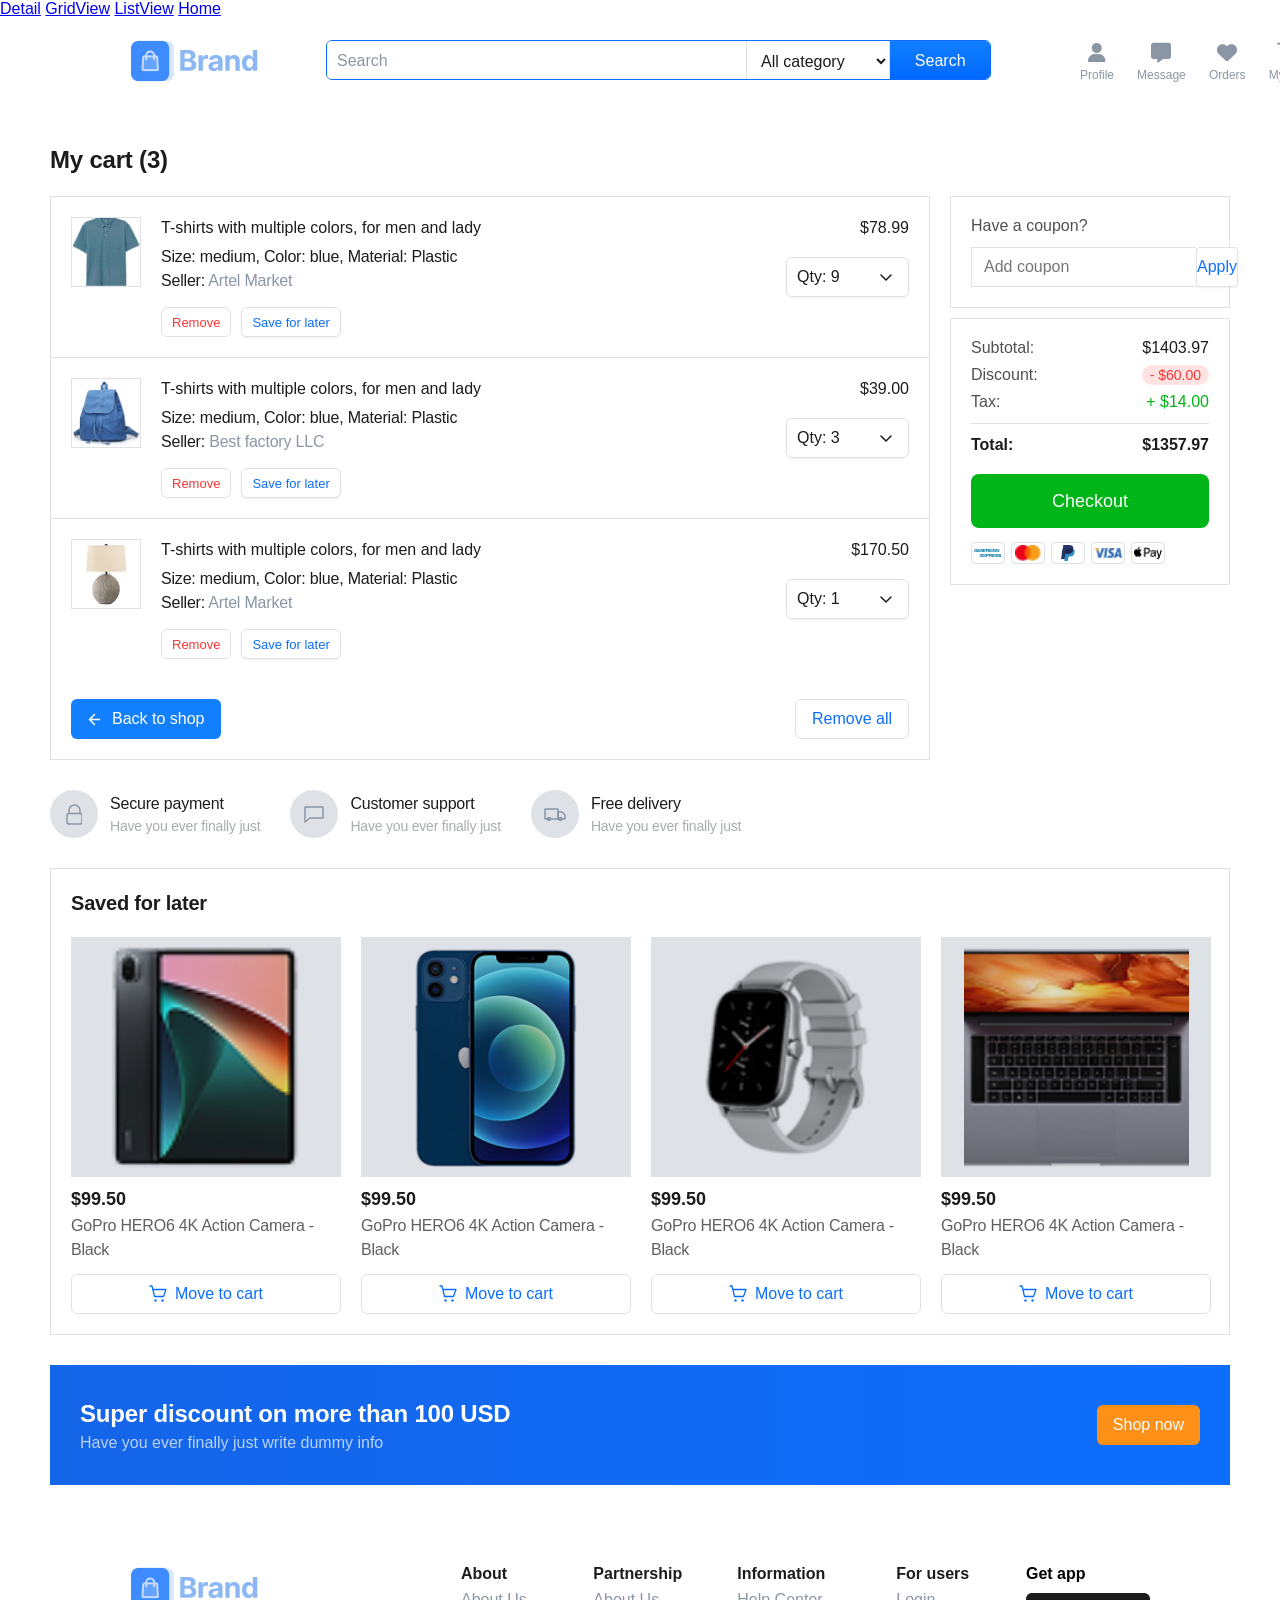
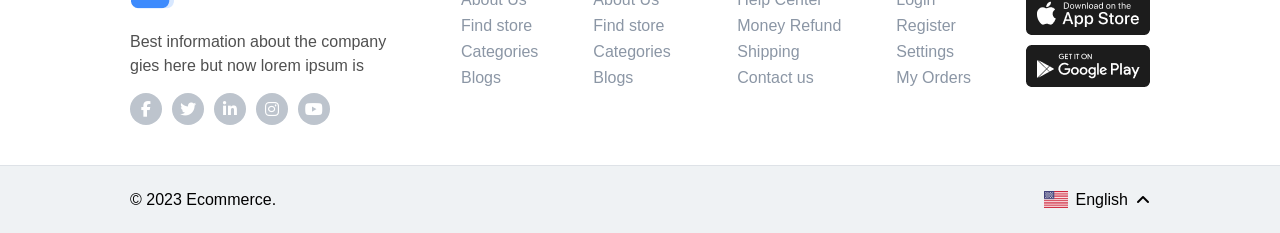
==== commit 4f3b98d5: "added har chz" ====
--- a/cart.html
+++ b/cart.html
@@ -5,15 +5,18 @@
     <meta name="viewport" content="width=device-width, initial-scale=1.0">
     <title>Alibaba Header</title>
     <link rel="stylesheet" href="./css/style.css">
-    <a href="product_detail.html">Detail</a>
-<a href="product_grid_view.html">GridView</a>
-<a href="product_list_view.html">ListView</a>
-<a href="index.html">Home</a>
+  
+    
     <link rel="stylesheet"
 href="https://cdnjs.cloudflare.com/ajax/libs/font-awesome/6.5.1/css/all.min.css">
 </head>
 <body>
 
+   
+  <a href="product_detail.html">Detail</a>
+<a href="product_grid_view.html">GridView</a>
+<a href="product_list_view.html">ListView</a>
+<a href="index.html">Home</a>
 <header class="header">
     <div class="header-logo">
         <img src="./images/logo-colored.png"
@@ -65,7 +68,7 @@
 </header>
 
 
-<div class="page-wrapper">
+<div class="cart-wrapper">
 
     <h1 class="cart-title">My cart (3)</h1>
 
@@ -392,5 +395,6 @@
 
     </div>
 </footer>
+  <script src="./script.js"></script>
 </body>
 </html>
--- a/css/style.css
+++ b/css/style.css
@@ -10,7 +10,7 @@
 
 /* Header */
 .header{
-    width:1440px;
+    width:100%;
     height:86px;
     position:relative;
     background:#fff;
@@ -200,7 +200,7 @@
 ========================== */
 
 .navbar{
-    width:1440px;
+    width:100%;
     height:56px;
 
     background:#FFFFFF;
@@ -308,7 +308,7 @@
 ===================== */
 
 .newsletter{
-    width:1440px;
+    width:100%;
     height:190px;
 
     background:#EFF2F4;
@@ -394,7 +394,7 @@
     );
 }
 .footer{
-    width:1440px;
+    width:100%;
     background:#fff;
 }
 
@@ -502,7 +502,8 @@
 .section-main{
     display:flex;
     gap:10px;
-    width: 1180px;
+    width: 100%;
+    max-width: 1180px;
     height: 400px;
     opacity: 1;
      margin: 20px auto;
@@ -680,13 +681,15 @@
 .deals-section {
     display: flex;
     align-items: center;
-    width: 1180px;
+    width: 100%; 
+    max-width: 1180px;
     height: 240px;
     border: 1px solid #DEE2E7;
     border-radius: 6px;
     margin: 20px auto;
     padding: 20px;
     gap: 20px;
+    margin: 20px auto;
 }
 
 .deals-left {
@@ -786,7 +789,9 @@
 
 .home-outdoor-section {
     display: flex;
-    width: 1180px;
+    width: 100%;
+    max-width: 1180px; 
+    margin: 20px auto;
     height: 257px;
     margin: 20px auto;
     border: 1px solid #E2E2E2;
@@ -885,7 +890,8 @@
 
 .gadget-section {
     display: flex;
-    width: 1180px;
+    width: 100%; 
+    max-width: 1180px;  
     height: 257px;
     margin: 20px auto;
     border: 1px solid #E2E2E2;
@@ -984,7 +990,8 @@
     display: flex;
     align-items: center;
     justify-content: space-between;
-    width: 1180px;
+    width: 100%;
+    max-width: 1180px;  
     height: 420px;
     margin: 20px auto;
     border: 1px solid #E0E0E0;
@@ -1125,8 +1132,8 @@
 
 
 .recommend-section {
-    width: 1180px;
-    height: 696px;
+    width: 100%; 
+    max-width: 1180px; 
     margin: 20px auto;
 }
 
@@ -1186,7 +1193,8 @@
 
 
 .service-section {
-    width: 1180px;
+    width: 100%; 
+    max-width: 1180px;
     height: 256px;
     margin: 20px auto;
 }
@@ -1275,7 +1283,8 @@
 
 
 .country-section {
-    width: 1177px;
+    width: 100%;
+    max-width: 1180px;
     height: 138px;
     margin: 20px auto;
 }
@@ -1340,7 +1349,7 @@
 
 
 .breadcrumb-container {
-  width: 1440px;
+  width: 100%; 
   height: 64px;
   background: #f7f7f7; 
   display: flex;
@@ -2391,18 +2400,18 @@
 
 
 
-.page-wrapper {
+.cart-wrapper {
   width: 1180px;
   margin: 0 auto;
   padding: 40px 0;
   display: block;
 }
 
-.page-wrapper > .cart-title,
-.page-wrapper > .cart-content,
-.page-wrapper > .trust-badges,
-.page-wrapper > .saved-box,
-.page-wrapper > .promo-banner {
+.cart-wrapper > .cart-title,
+.cart-wrapper > .cart-content,
+.cart-wrapper > .trust-badges,
+.cart-wrapper > .saved-box,
+.cart-wrapper > .promo-banner {
   width: 100%;
   display: block;
   float: none;
@@ -2760,7 +2769,6 @@
   color: #A9ACB0;
 }
 
-/* ===== SAVED FOR LATER ===== */
 .saved-box {
   width: 100%;
   display: block;
@@ -2840,7 +2848,7 @@
   cursor: pointer;
 }
 
-/* ===== PROMO BANNER ===== */
+
 .promo-banner {
   width: 100%;
   max-width: 1180px;
@@ -2882,4 +2890,651 @@
   font-weight: 500;
   font-family: 'Inter', sans-serif;
   cursor: pointer;
+}
+
+
+
+
+
+
+
+.product-detail-wrapper,
+.product-detail-wrapper * {
+  box-sizing: border-box;
+}
+
+
+.product-detail-wrapper {
+  display: flex;
+  gap: 20px;
+  padding: 20px 130px;
+  background: #fff;
+  border: 1px solid #DEE2E7;
+  margin: 0 130px 20px;
+  border-radius: 6px;
+  align-items: flex-start;
+}
+
+.gallery-section {
+  width: 380px;
+  min-width: 380px;
+}
+
+.main-image {
+  width: 380px;
+  height: 380px;
+  border: 1px solid #DEE2E7;
+  border-radius: 6px;
+  display: flex;
+  align-items: center;
+  justify-content: center;
+  background: #fff;
+  overflow: hidden;
+  margin-bottom: 12px;
+}
+
+.main-image img {
+  width: 345px;
+  height: 345px;
+  object-fit: contain;
+  mix-blend-mode: multiply;
+}
+
+.thumbnail-strip {
+  display: flex;
+  gap: 6px;
+}
+
+.thumb {
+  width: 56px;
+  height: 56px;
+  border: 1px solid #DEE2E7;
+  border-radius: 3px;
+  overflow: hidden;
+  cursor: pointer;
+  background: #fff;
+}
+
+.thumb.active {
+  border: 1px solid #0D6EFD;
+}
+
+.thumb img {
+  width: 48px;
+  height: 48px;
+  object-fit: contain;
+  margin: 4px auto;
+  display: block;
+}
+
+.info-section {
+  flex: 1;
+  min-width: 0;
+}
+
+.in-stock {
+  font-size: 16px;
+  font-weight: 400;
+  color: #00B517;
+  margin-bottom: 8px;
+}
+
+.check {
+  color: #00B517;
+  font-weight: 700;
+}
+
+.product-title {
+  font-size: 20px;
+  font-weight: 600;
+  color: #1C1C1C;
+  line-height: 28px;
+  letter-spacing: -0.2px;
+  margin-bottom: 12px;
+  max-width: 384px;
+}
+
+.rating-row {
+  display: flex;
+  align-items: center;
+  gap: 6px;
+  margin-bottom: 16px;
+  font-size: 16px;
+}
+
+.stars {
+  color: #FF9017;
+  font-size: 15px;
+}
+
+.stars .empty {
+  color: #DEE2E7;
+}
+
+.score {
+  font-size: 16px;
+  font-weight: 400;
+  color: #8B96A5;
+}
+
+.dot-sep {
+  width: 5px;
+  height: 5px;
+  background: #DEE2E7;
+  border-radius: 50%;
+  display: inline-block;
+}
+
+.meta-text {
+  font-size: 16px;
+  color: #8B96A5;
+}
+
+.meta-icon {
+  font-size: 14px;
+  color: #8B96A5;
+}
+
+.trade-price-box {
+  display: flex;
+  border: 1px solid #BDC1C8;
+  border-radius: 4px;
+  background: #FFF0DF;
+  max-width: 430px;
+  margin-bottom: 16px;
+  overflow: hidden;
+}
+
+.price-tier {
+  flex: 1;
+  padding: 12px 16px;
+  border-right: 1px solid #BDC1C8;
+  display: flex;
+  flex-direction: column;
+  gap: 4px;
+}
+
+.price-tier:last-child {
+  border-right: none;
+}
+
+.tier-price {
+  font-size: 18px;
+  font-weight: 600;
+  color: #1C1C1C;
+  line-height: 100%;
+}
+
+.tier-price.red {
+  color: #FA3434;
+}
+
+.tier-qty {
+  font-size: 13px;
+  font-weight: 400;
+  color: #606060;
+  line-height: 100%;
+}
+
+.short-info {
+  max-width: 430px;
+  border: 1px solid #E0E0E0;
+  border-radius: 4px;
+  overflow: hidden;
+}
+
+.info-row {
+  display: flex;
+  border-bottom: 1px solid #E0E0E0;
+  min-height: 36px;
+  align-items: center;
+}
+
+.info-row:last-child {
+  border-bottom: none;
+}
+
+.info-label {
+  width: 140px;
+  min-width: 140px;
+  padding: 8px 12px;
+  font-size: 16px;
+  font-weight: 400;
+  color: #8B96A5;
+  background: #EFF2F4;
+  line-height: 100%;
+}
+
+.info-value {
+  flex: 1;
+  padding: 8px 12px;
+  font-size: 16px;
+  font-weight: 400;
+  color: #505050;
+  background: #fff;
+  line-height: 100%;
+}
+
+.supplier-card {
+  width: 280px;
+  min-width: 280px;
+  border: 1px solid #DEE2E7;
+  border-radius: 6px;
+  background: #fff;
+  padding: 16px;
+   flex-shrink: 0;
+  box-shadow: 0px 1px 2px rgba(56, 56, 56, 0.08);
+}
+
+.supplier-header {
+  display: flex;
+  align-items: center;
+  gap: 12px;
+  margin-bottom: 12px;
+}
+
+.supplier-avatar {
+  width: 48px;
+  height: 48px;
+  border-radius: 4px;
+  background: #C6F3F1;
+  display: flex;
+  align-items: center;
+  justify-content: center;
+  font-size: 28px;
+  font-weight: 600;
+  color: rgba(76, 167, 167, 0.6);
+  letter-spacing: -0.2px;
+}
+
+.supplier-name {
+  display: flex;
+  flex-direction: column;
+  gap: 2px;
+}
+
+.sup-label {
+  font-size: 13px;
+  font-weight: 400;
+  color: #8B96A5;
+}
+
+.sup-company {
+  font-size: 16px;
+  font-weight: 600;
+  color: #1C1C1C;
+}
+
+.sup-divider {
+  border: none;
+  border-top: 1px solid #DEE2E7;
+  margin-bottom: 12px;
+}
+
+.sup-info-row {
+  display: flex;
+  align-items: center;
+  gap: 8px;
+  margin-bottom: 8px;
+  font-size: 16px;
+  font-weight: 400;
+  color: #8B96A5;
+}
+
+.flag-icon {
+  width: 21px;
+  height: 15px;
+  object-fit: cover;
+}
+
+.sup-icon {
+  font-size: 14px;
+  color: #8B96A5;
+}
+
+.btn-send-inquiry {
+  width: 100%;
+  height: 40px;
+  background: linear-gradient(to right, #127FFF, #0067FF);
+  border: none;
+  border-radius: 6px;
+  color: #fff;
+  font-size: 16px;
+  font-weight: 500;
+  font-family: 'Inter', sans-serif;
+  cursor: pointer;
+  margin-top: 16px;
+  margin-bottom: 8px;
+}
+
+.btn-seller-profile {
+  width: 100%;
+  height: 40px;
+  background: #fff;
+  border: 1px solid #DEE2E7;
+  border-radius: 6px;
+  color: #0D6EFD;
+  font-size: 16px;
+  font-weight: 500;
+  font-family: 'Inter', sans-serif;
+  cursor: pointer;
+  margin-bottom: 16px;
+}
+
+.save-for-later {
+  display: flex;
+  align-items: center;
+  justify-content: center;
+  gap: 8px;
+  color: #0D6EFD;
+  font-size: 16px;
+  font-weight: 400;
+  cursor: pointer;
+}
+
+.heart-icon {
+  font-size: 18px;
+  color: #0D6EFD;
+}
+
+/* ===== DETAIL + YOU MAY LIKE ===== */
+.detail-section-wrapper {
+  display: flex;
+  gap: 20px;
+  margin: 0 130px 20px;
+  align-items: flex-start;
+}
+
+/* TAB SECTION */
+.block-detail {
+  width: 880px;
+  background: #fff;
+  border: 1px solid #DEE2E7;
+  border-radius: 6px;
+  overflow: hidden;
+}
+
+.tab-bar {
+  display: flex;
+  border-bottom: 1px solid #DEE2E7;
+  background: #fff;
+}
+
+.tab {
+  padding: 14px 20px;
+  font-size: 16px;
+  font-weight: 500;
+  color: #8B96A5;
+  cursor: pointer;
+  border-bottom: 2px solid transparent;
+  white-space: nowrap;
+}
+
+.tab.active {
+  color: #0D6EFD;
+  border-bottom: 2px solid #0D6EFD;
+}
+
+.desc-text {
+  padding: 20px 24px;
+  font-size: 16px;
+  font-weight: 400;
+  color: #505050;
+  line-height: 24px;
+  letter-spacing: -0.2px;
+  width: 798px;
+}
+
+/* Specs Table */
+.specs-table {
+  margin: 0 24px 20px;
+  width: 567px;
+  border-collapse: collapse;
+  border: 1px solid #E0E7E9;
+}
+
+.specs-table tr {
+  border-bottom: 1px solid #E0E7E9;
+}
+
+.specs-table tr:last-child {
+  border-bottom: none;
+}
+
+.spec-label {
+  width: 204px;
+  padding: 8px 16px;
+  background: #EFF2F4;
+  font-size: 16px;
+  font-weight: 400;
+  color: #505050;
+  line-height: 100%;
+  border-right: 1px solid #E0E7E9;
+}
+
+.spec-value {
+  padding: 8px 16px;
+  background: #fff;
+  font-size: 16px;
+  font-weight: 400;
+  color: #1C1C1C;
+  line-height: 100%;
+}
+
+/* Features List */
+.features-list {
+  list-style: none;
+  padding: 0 24px 24px;
+  width: 325px;
+}
+
+.features-list li {
+  font-size: 16px;
+  font-weight: 400;
+  color: #505050;
+  line-height: 24px;
+  padding: 4px 0;
+}
+
+/* ===== YOU MAY LIKE ===== */
+.aside-items {
+  width: 280px;
+  min-width: 280px;
+  background: #fff;
+  border: 1px solid #DEE2E7;
+  border-radius: 6px;
+  padding: 16px;
+}
+
+.aside-title {
+  font-size: 16px;
+  font-weight: 600;
+  color: #1C1C1C;
+  margin-bottom: 12px;
+}
+
+.aside-product {
+  display: flex;
+  gap: 10px;
+  align-items: center;
+  border: 1px solid #E0E0E0;
+  border-radius: 4px;
+  padding: 8px;
+  margin-bottom: 8px;
+}
+
+.aside-img {
+  width: 80px;
+  min-width: 80px;
+  height: 80px;
+  border: 1px solid #E0E0E0;
+  background: #fff;
+  display: flex;
+  align-items: center;
+  justify-content: center;
+  border-radius: 4px;
+  overflow: hidden;
+}
+
+.aside-img img {
+  width: 100%;
+  height: 100%;
+  object-fit: contain;
+}
+
+.aside-name {
+  font-size: 16px;
+  font-weight: 400;
+  color: #1C1C1C;
+  line-height: 24px;
+  letter-spacing: -0.2px;
+  margin-bottom: 4px;
+}
+
+.aside-price {
+  font-size: 16px;
+  font-weight: 400;
+  color: #8B96A5;
+  line-height: 24px;
+  letter-spacing: -0.2px;
+}
+
+/* ===== RELATED PRODUCTS ===== */
+.related-products {
+  margin: 0 130px 20px;
+  border: 1px solid #DEE2E7;
+  border-radius: 6px;
+  background: #fff;
+  padding: 20px 24px;
+}
+
+.related-title {
+  font-size: 20px;
+  font-weight: 600;
+  color: #1C1C1C;
+  line-height: 28px;
+  letter-spacing: -0.2px;
+  margin-bottom: 20px;
+}
+
+.related-grid {
+  display: flex;
+  gap: 16px;
+  flex-wrap: wrap;
+}
+
+.related-card {
+  width: 172px;
+}
+
+.related-img {
+  width: 172px;
+  height: 172px;
+  background: #fff;
+  display: flex;
+  align-items: center;
+  justify-content: center;
+  overflow: hidden;
+  margin-bottom: 8px;
+}
+
+.related-img img {
+  width: 155px;
+  height: 155px;
+  object-fit: contain;
+  mix-blend-mode: multiply;
+}
+
+.related-name {
+  font-size: 16px;
+  font-weight: 400;
+  color: #505050;
+  line-height: 100%;
+  margin-bottom: 6px;
+}
+
+.related-price {
+  font-size: 16px;
+  font-weight: 400;
+  color: #8B96A5;
+  line-height: 100%;
+}
+
+/* ===== DISCOUNT BANNER ===== */
+.discount-banner {
+  display: flex;
+  align-items: center;
+  justify-content: space-between;
+  margin: 0 130px 40px;
+  height: 120px;
+  border-radius: 6px;
+  overflow: hidden;
+}
+
+.banner-left {
+  background: #237CFF;
+  flex: 1;
+  height: 100%;
+  display: flex;
+  flex-direction: column;
+  justify-content: center;
+  padding: 0 30px;
+  gap: 8px;
+}
+
+.banner-heading {
+  font-size: 24px;
+  font-weight: 600;
+  color: #fff;
+  line-height: 32px;
+  letter-spacing: -0.2px;
+}
+
+.banner-sub {
+  font-size: 16px;
+  font-weight: 400;
+  color: rgba(255, 255, 255, 0.70);
+  line-height: 100%;
+}
+
+.banner-right {
+  background: #237CFF;
+  height: 100%;
+  display: flex;
+  align-items: center;
+  padding: 0 30px;
+}
+
+.btn-shop-now {
+  width: 108px;
+  height: 40px;
+  background: #FF9017;
+  border: none;
+  border-radius: 6px;
+  color: #fff;
+  font-size: 16px;
+  font-weight: 500;
+  font-family: 'Inter', sans-serif;
+  cursor: pointer;
+  padding: 0 16px;
+}
+
+.btn-shop-now:hover {
+  background: #e07f0f;
+}
+
+
+
+.btn-add-to-cart {
+    width: 100%;
+    height: 40px;
+    background: #FF9017;
+    border: none;
+    border-radius: 6px;
+    color: #FFFFFF;
+    font-size: 16px;
+    font-weight: 500;
+    font-family: 'Inter', sans-serif;
+    cursor: pointer;
+    margin-bottom: 8px;
 }
